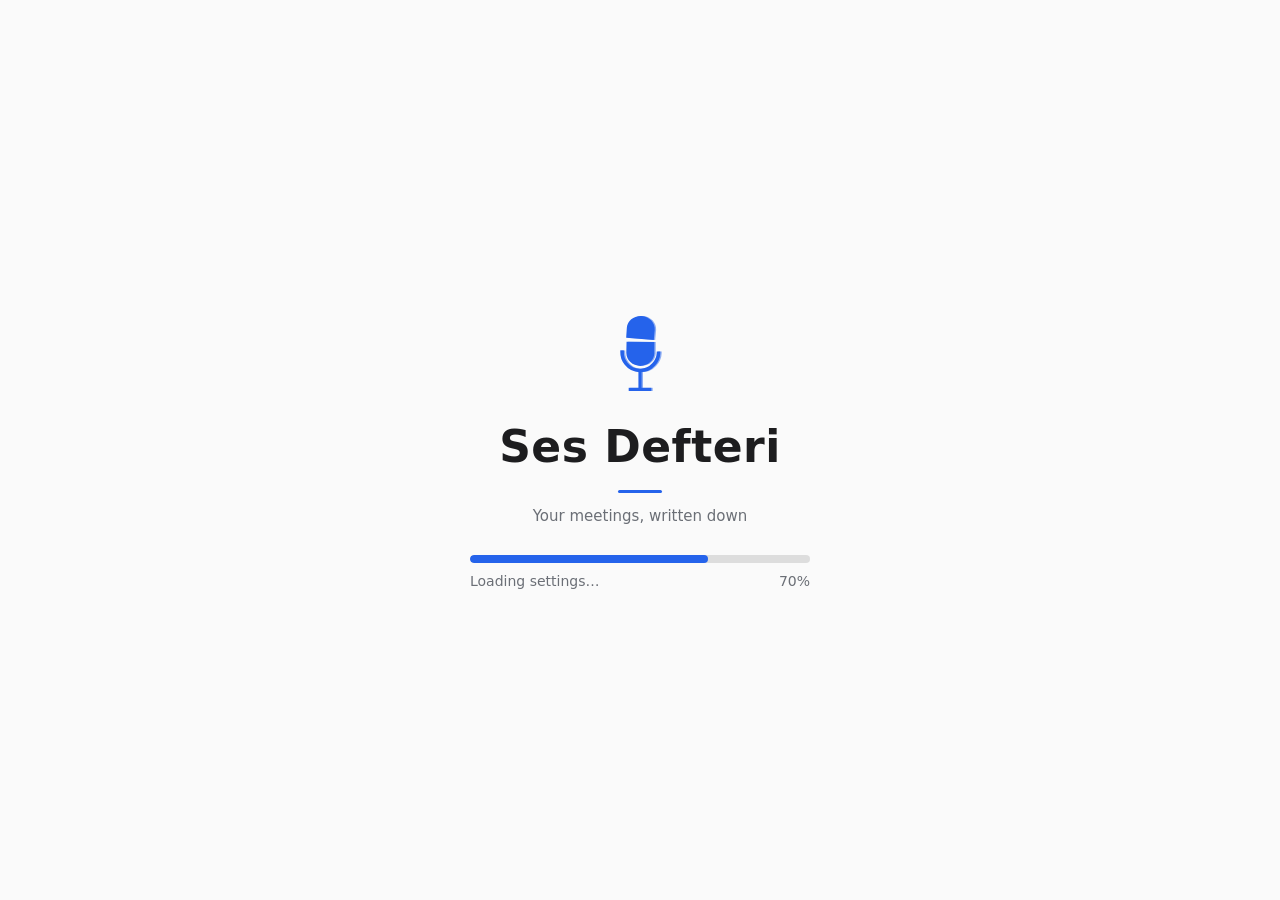
==== frontend/index.html @ 0b84c277 "Fixed settings tabs, System tabs, empty states, skeletons, wider speaker select, People dialogs Co-A" ====
<!doctype html>
<html lang="tr">
<head>
<meta charset="utf-8">
<meta name="viewport" content="width=device-width, initial-scale=1">
<title>Ses Defteri</title>
<link rel="icon" href="logo.svg" type="image/svg+xml">
<link rel="stylesheet" href="style.css">
</head>
<body>
<div id="splash" role="status" aria-live="polite">
  <div class="sbox">
    <img class="sicon" src="loading.svg" alt="" width="150" height="150">
    <div class="slogo">Ses Defteri</div>
    <div class="stag"></div>
    <div class="sbar"><div class="sfill"></div></div>
    <div class="srow"><span class="smsg"></span><span class="spct">0%</span></div>
  </div>
</div>
<script src="splash.js"></script>
<script src="icons.js"></script>
<script src="skeleton.js"></script>
<aside id="sidenav" aria-label="Menü">
  <div class="navtop">
    <button id="navToggle" type="button" class="navham" data-icon="menu" data-i18n-title="menu"></button>
    <img class="hlogo" src="logo.svg" alt="" width="28" height="28"><h1 data-i18n="app">Ses Defteri</h1>
  </div>
  <nav class="navitems">
    <button id="homeBtn" class="navitem" data-icon="folder" data-i18n="all_recordings"></button>
    <button id="assistantBtn" class="navitem" data-icon="message-circle" data-i18n="assistant"></button>
    <button id="peopleBtn" class="navitem" data-icon="users" data-i18n="people"></button>
    <button id="settingsBtn" class="navitem" data-icon="sliders" data-i18n="settings"></button>
    <button id="sysBtn" class="navitem" data-icon="cpu" data-i18n="system">Sistem</button>
  </nav>
  <div class="navbottom">
    <span class="langwrap"><span class="langic" data-icon="globe" aria-hidden="true"></span><select id="langSel" data-i18n-title="language"><option value="tr">TR</option><option value="en">EN</option></select></span>
    <button id="aboutBtn" class="navitem" data-icon="info" data-i18n="about" data-i18n-title="about_title"></button>
  </div>
</aside>
<div id="updBar" class="updbar" role="status" aria-live="polite" hidden></div>
<div id="recBar" class="recbar" role="region" aria-live="polite" hidden></div>

<main id="home">
  <div id="drop" tabindex="0">
    <p class="big" data-i18n="drop"></p>
    <p><span data-i18n="or"></span> <a href="#" id="browseBtn" class="link" data-i18n="browse"></a></p>
    <p class="recrow"><button id="recBtn" type="button" class="primary" data-icon="mic" data-i18n="rec_start" data-i18n-title="rec_start_title"></button></p>
    <details id="optsBox" class="opts">
      <summary><span data-icon="settings" data-i18n="options"></span><span id="optsSum" class="hint"></span></summary>
      <div class="optsbody" role="dialog" aria-modal="true">
        <div class="optshead"><strong data-i18n="options"></strong>
          <button id="optsClose" type="button" class="small" data-icon="x" data-i18n="close"></button></div>
    <label class="toggle meetmode"><input type="checkbox" id="meetingMode"><span class="knob"></span><span data-i18n="meeting_mode"></span></label>
    <p class="hint meetmodehint" data-i18n="meeting_mode_hint"></p>
    <label class="toggle meetmode"><input type="checkbox" id="learnPeople"><span class="knob"></span><span data-i18n="learn_people"></span></label>
    <p class="hint meetmodehint" data-i18n="learn_people_hint"></p>
    <div id="watchBox">
      <label class="toggle meetmode"><input type="checkbox" id="watchOn"><span class="knob"></span><span data-i18n="watch_on"></span></label>
      <p class="hint meetmodehint" data-i18n="watch_hint"></p>
      <div class="watchrow"><button id="watchPick" type="button" class="small" data-icon="folder" data-i18n="watch_choose"></button>
        <span id="watchDir" class="hint"></span></div>
    </div>
    <label class="langmode"><span data-i18n="denoise_label"></span>
      <select id="denoiseMode"><option value="auto" data-i18n="dn_auto"></option><option value="off" data-i18n="dn_off"></option>
        <option value="always" data-i18n="dn_always"></option></select></label>
    <p class="hint meetmodehint" data-i18n="denoise_hint"></p>
    <label class="toggle meetmode"><input type="checkbox" id="denoiseAsk"><span class="knob"></span><span data-i18n="dn_ask"></span></label>
    <div class="watchrow"><span id="dnThr" class="hint"></span>
      <button id="dnReset" type="button" class="small" data-icon="refresh" data-i18n="dn_reset"></button></div>
    <label class="langmode"><span data-i18n="rec_language"></span>
      <select id="langMode"><option value="auto" data-i18n="rl_auto"></option><option value="mixed" data-i18n="rl_mixed"></option>
        <option value="tr" data-i18n="rl_tr"></option><option value="en" data-i18n="rl_en"></option></select></label>
      </div>
    </details>
  </div>
  <div id="watchInd" class="watchind" hidden><span data-icon="eye"></span><span id="watchIndText"></span></div>
  <div id="pnote" role="alert" hidden></div>
  <section id="progress" hidden>
    <div class="phead"><img class="pani" src="loading.svg" alt="" width="56" height="56"><div id="pname"></div></div>
    <div class="bar"><div id="pfill"></div></div>
    <div id="pstage"></div>
    <div id="pbtns">
      <button id="pPause" class="small" data-icon="pause" data-i18n="pause"></button>
      <button id="pResume" class="small primary" data-icon="play" data-i18n="resume" hidden></button>
      <button id="pCancel" class="small" data-icon="x" data-i18n="cancel_job"></button>
    </div>
    <div id="pqueue" hidden></div>
  </section>
  <div class="listhead">
    <h2><span data-i18n="prev_recordings"></span> <span id="jobCount"></span></h2>
    <div id="jobFilters">
      <input id="jq" type="search" data-i18n-ph="jq_ph">
      <button id="jSem" class="small" data-icon="sparkles" data-i18n="sem_toggle" data-i18n-title="sem_toggle_tip" aria-pressed="false"></button>
      <select id="jStatus">
        <option value="" data-i18n="all_statuses"></option><option value="done" data-i18n="st_done"></option>
        <option value="running" data-i18n="st_running"></option><option value="error" data-i18n="st_error"></option>
      </select>
      <select id="jLang"></select>
      <select id="jSort">
        <option value="new" data-i18n="sort_new"></option><option value="old" data-i18n="sort_old"></option>
        <option value="name" data-i18n="sort_name"></option><option value="long" data-i18n="sort_long"></option>
        <option value="short" data-i18n="sort_short"></option>
      </select>
    </div>
  </div>
  <div id="semBox" hidden></div>
  <ul id="jobs"></ul>
  <div id="jobsEmpty" hidden></div>
  <p class="credits" id="creditsLine"></p>
</main>

<main id="system" hidden></main>
<main id="people" hidden></main>
<main id="settings" hidden></main>
<main id="assistant" hidden></main>

<main id="view" hidden>
  <div class="toolbar">
    <h2 id="title"></h2>
    <span class="spacer"></span>
    <button id="undoBtn" class="icon" disabled data-icon="undo" data-i18n-title="undo_title"></button>
    <button id="helpBtn" class="icon" data-icon="keyboard" data-i18n-title="shortcuts_title"></button>
    <button id="wordBtn" class="primary wordbtn" data-icon="file-text" data-i18n="save_word" data-i18n-title="save_word_title"></button>
    <button id="minutesBtn" class="wordbtn" data-icon="clipboard-list" data-i18n="minutes_btn" data-i18n-title="minutes_btn_title"></button>
    <details class="menu" id="expMenu"><summary data-i18n="export"></summary>
      <div>
        <label><span data-i18n="version"></span>
          <select id="expVersion"><option value="edited" data-i18n="edited"></option><option value="original" data-i18n="original"></option><option value="both" data-i18n="both"></option><option value="analysis" data-i18n="export_analysis"></option></select></label>
        <label><span data-i18n="format"></span>
          <select id="expFmt"><option value="docx">Word (.docx)</option><option value="txt">TXT</option><option value="md">Markdown</option><option value="srt" data-i18n="srt"></option><option value="json">JSON</option></select></label>
        <div id="expWho"><div class="menulabel" data-i18n="only_who"></div><div id="expWhoList"></div>
          <div class="hint" data-i18n="only_who_hint"></div></div>
        <div id="expAnalysisHint" class="hint" data-i18n="export_analysis_hint" hidden></div>
        <button id="expGo" data-i18n="save_as"></button>
      </div>
    </details>
  </div>
  <div id="jobTabs" class="tabs">
    <button id="tabText" class="tab active" data-i18n="tab_text"></button>
    <button id="tabAnalysis" class="tab" data-i18n="tab_analysis"></button>
  </div>
  <div id="paneText">
  <details id="chapters" class="chapters" hidden><summary id="chaptersSum"></summary><div id="chaptersList"></div></details>
  <div id="speakers"></div>
  <div id="filters">
    <div class="searchbox">
      <input id="q" type="search" data-i18n-ph="q_ph">
      <span id="qCount"></span>
      <button id="qPrev" class="small icon" data-icon="chevron-up" data-i18n-title="prev_hit"></button>
      <button id="qNext" class="small icon" data-icon="chevron-down" data-i18n-title="next_hit"></button>
      <button id="repToggle" class="small icon" data-icon="replace" data-i18n-title="find_replace"></button>
    </div>
    <div class="searchbox" id="repBox" hidden>
      <input id="rep" data-i18n-ph="rep_ph">
      <button id="repAll" class="small" data-i18n="replace_all"></button>
    </div>
    <span class="spacer"></span>
    <select id="fSpk"></select>
    <details class="menu" id="fMenu"><summary id="fSum" data-i18n="filters"></summary>
      <div>
        <label class="chk"><input type="checkbox" id="fEdited"> <span data-i18n="edited_only"></span></label>
        <label class="chk"><input type="checkbox" id="fMatch"> <span data-i18n="matches_only"></span></label>
        <label class="chk"><input type="checkbox" id="follow" checked> <span data-i18n="follow"></span></label>
      </div>
    </details>
  </div>
  <div id="reviewBar" class="reviewbar" hidden>
    <span class="rvt" data-i18n="rv_title"></span>
    <span class="lcdot lc-mid-dot"></span><span data-i18n="rv_mid"></span>
    <span class="lcdot lc-low-dot"></span><span data-i18n="rv_low"></span>
    <button id="reviewOnly" class="small"></button>
    <span class="hint" data-i18n="rv_hint"></span>
  </div>
  <div id="segs"></div>
  <p id="empty" class="hint" hidden data-i18n="no_lines_filter"></p>
  </div>
  <div id="paneAnalysis" hidden></div>
</main>

<footer id="player" hidden>
  <audio id="audio" preload="auto"></audio>
  <button id="pp" class="icon" data-icon="play"></button>
  <button id="back">−5s</button><button id="fwd">+5s</button>
  <span id="clock">00:00:00</span>
  <select id="speed"><option value="0.75">0.75x</option><option value="1" selected>1x</option><option value="1.25">1.25x</option><option value="1.5">1.5x</option></select>
  <span id="saved"></span>
</footer>
<div id="selPop" hidden></div>
<div id="toast" hidden><span id="toastMsg"></span><button id="toastUndo" class="small" hidden></button></div>

<dialog id="help">
  <h3 data-i18n="shortcuts_title"></h3>
  <table>
    <tr><td><kbd>Ctrl</kbd>+<kbd>Space</kbd></td><td data-i18n="k_play"></td></tr>
    <tr><td><kbd>Ctrl</kbd>+<kbd>Enter</kbd></td><td data-i18n="k_line"></td></tr>
    <tr><td><kbd>Ctrl</kbd>+<kbd>F</kbd></td><td data-i18n="k_search"></td></tr>
    <tr><td><kbd>Enter</kbd> / <kbd>Shift</kbd>+<kbd>Enter</kbd></td><td data-i18n="k_next"></td></tr>
    <tr><td><kbd>Ctrl</kbd>+<kbd>Z</kbd></td><td data-i18n="k_undo"></td></tr>
    <tr><td><kbd>Alt</kbd>+<kbd data-icon="arrow-left"></kbd> / <kbd data-icon="arrow-right"></kbd></td><td data-i18n="k_seek"></td></tr>
    <tr><td><kbd>Esc</kbd></td><td data-i18n="k_esc"></td></tr>
  </table>
  <p class="hint helptip" data-i18n="tip"></p>
  <form method="dialog"><button data-i18n="close"></button></form>
</dialog>

<dialog id="abDlg">
  <h3 data-i18n="ab_title"></h3>
  <p class="hint" id="abDesc"></p>
  <div class="abrow">
    <button id="abPlayO" type="button" class="abplay" data-icon="play" data-i18n="ab_orig"></button>
    <button id="abPlayC" type="button" class="abplay" data-icon="play" data-i18n="ab_clean"></button>
  </div>
  <p class="hint" id="abInfo"></p>
  <label class="abdont"><input type="checkbox" id="abDont"> <span data-i18n="ab_dont"></span></label>
  <p class="hint" id="abTimer"></p>
  <div class="abchoose">
    <button id="abUseC" type="button" class="primary" data-icon="check" data-i18n="ab_use_clean"></button>
    <button id="abUseO" type="button" data-icon="check" data-i18n="ab_use_orig"></button>
  </div>
  <audio id="abAudO" preload="auto"></audio><audio id="abAudC" preload="auto"></audio>
</dialog>

<dialog id="aboutDlg">
  <h3 class="abouthead"><img src="logo.svg" alt="" width="40" height="40"><span data-i18n="app"></span></h3>
  <p class="hint" data-i18n="about_desc"></p>
  <p class="hint" id="aboutVer"></p>
  <table class="creditTable">
    <tr><td data-i18n="idea"></td><td>Umut Akbaş</td></tr>
    <tr><td data-i18n="developer"></td><td><a href="https://selimoguz.com.tr" class="ext">Selim Oğuz</a> <span data-i18n="and"></span> Claude</td></tr>
  </table>
  <p><button id="tourRestart" type="button" data-icon="refresh" data-i18n="tour_restart"></button></p>
  <form method="dialog"><button data-i18n="close"></button></form>
</dialog>
<dialog id="glossDlg" class="glossdlg">
  <div id="glossBody"></div>
  <form method="dialog"><button data-i18n="close"></button></form>
</dialog>
<dialog id="personDlg" class="glossdlg">
  <div id="personBody"></div>
</dialog>
<script src="i18n.js"></script>
<script src="app.js"></script>
<script src="nav.js"></script>
<script src="search.js"></script>
<script src="system.js"></script>
<script src="people.js"></script>
<script src="analysis.js"></script>
<script src="tour.js"></script>
<script src="updater.js"></script>
<script src="settings.js"></script>
<script src="recorder.js"></script>
<script src="chat.js"></script>
</body>
</html>
---- frontend/style.css ----
:root { --bg:#fafafa; --fg:#1d1d1f; --muted:#6b6f76; --card:#fff; --line:#ddd; --accent:#2563eb; --hit:#fde68a; --hitcur:#f59e0b;
  --s0:#dbeafe; --s1:#dcfce7; --s2:#fef3c7; --s3:#fce7f3; --s4:#ede9fe; --s5:#e0f2fe; --added:#16a34a; }
@media (prefers-color-scheme: dark) { :root { --bg:#16181d; --fg:#e8e8ea; --muted:#9aa0aa; --card:#1f2229; --line:#363a44; --accent:#6ea0ff; --hit:#6b5512; --hitcur:#b7791f;
  --s0:#1e3a5f; --s1:#1d4a2e; --s2:#4d3d12; --s3:#5a1f3d; --s4:#3b2a63; --s5:#123f55; --added:#4ade80; } }
* { box-sizing: border-box; }
[hidden] { display: none !important; }
body { margin:0; background:var(--bg); color:var(--fg); font:15px/1.5 system-ui, "Segoe UI", sans-serif; padding-bottom:90px; }
header { display:flex; align-items:center; gap:16px; padding:12px 24px; border-bottom:1px solid var(--line); }
h1 { font-size:18px; margin:0; } h2 { font-size:16px; margin:16px 0 8px; }
main { max-width:1040px; margin:0 auto; padding:16px 24px; }
button, select, input, textarea { font:inherit; color:inherit; background:var(--card); border:1px solid var(--line); border-radius:6px; padding:5px 10px; }
button { cursor:pointer; } button:hover:not(:disabled) { border-color:var(--accent); } button:disabled { opacity:.45; cursor:default; }
/* "small" buttons are the same size as the others: one button size in the whole app */
button.small { padding:5px 10px; }
button.small.icon { padding:5px 8px; }
#drop { border:2px dashed var(--line); border-radius:12px; padding:48px; text-align:center; transition:.15s; }
#drop.over { border-color:var(--accent); background:var(--card); }
#drop .big { font-size:18px; margin:0 0 8px; } .link { color:var(--accent); cursor:pointer; text-decoration:underline; }
#pbtns { display:flex; gap:6px; margin-top:6px; }
#progress { margin:16px 0; } .bar { height:10px; background:var(--line); border-radius:5px; overflow:hidden; margin:6px 0; }
#pqueue { margin-top:10px; font-size:14px; color:var(--muted); line-height:2; }
#pqueue .qitem { white-space:nowrap; color:var(--fg); }
#pqueue .qcancel { margin-left:2px; }
#pqueue .qcancel:hover:not(:disabled) { border-color:#c0392b; color:#c0392b; }
#pnote { white-space:pre-line; margin:16px 0 0; padding:10px 16px; border-radius:8px; border:1px solid var(--hitcur); background:var(--s2); color:var(--fg); font-size:14px; }
#pfill { height:100%; width:0; background:var(--accent); transition:width .4s; }
#pfill.indeterminate { width:30% !important; animation:slide 1.2s infinite ease-in-out; }
@keyframes slide { 0%{margin-left:-30%} 100%{margin-left:100%} }
.listhead { display:flex; flex-wrap:wrap; gap:8px 16px; align-items:center; justify-content:space-between; margin-top:20px; }
.listhead h2 { margin:0; } #jobCount { color:var(--muted); font-weight:normal; }
#jobFilters { display:flex; flex-wrap:wrap; gap:8px; } #jq { width:280px; }
#jobs { list-style:none; padding:0; margin:12px 0; }
#jobs li { padding:10px 4px; border-bottom:1px solid var(--line); display:flex; gap:12px; align-items:center; }
.jinfo { flex:1; min-width:0; } .jbtns { display:flex; gap:6px; }
.jtitle { color:var(--accent); font-weight:600; }
.jmeta { font-size:14px; color:var(--muted); }
.jsnip { display:block; font-size:14px; margin-top:4px; color:var(--fg); background:var(--card); border-left:3px solid var(--hitcur); padding:3px 8px; text-decoration:none; overflow:hidden; text-overflow:ellipsis; white-space:nowrap; border-radius:0 6px 6px 0; }
.jsnip:hover { border-color:var(--accent); background:var(--bg); outline:1px solid var(--line); }
.jtime { font-family:ui-monospace, Consolas, monospace; color:var(--accent); }
#jSem.on { border-color:var(--accent); color:var(--accent); background:var(--s0); } #jSem .ic { vertical-align:-3px; }
#semBox { margin:12px 0; } #semBox .semnote { font-size:14px; color:var(--muted); margin:0 0 8px; }
#semBox ul { list-style:none; padding:0; margin:0; }
#semBox li { border-bottom:1px solid var(--line); }
.semres { display:block; padding:10px 4px; color:var(--fg); text-decoration:none; cursor:pointer; }
.semres:hover, .semres:focus-visible { background:var(--card); outline:none; }
.semhead { display:flex; flex-wrap:wrap; gap:4px 10px; align-items:baseline; font-size:14px; color:var(--muted); }
.semres .jtitle { font-size:15px; } .sempass { margin-top:3px; border-left:3px solid var(--hitcur); padding:2px 10px; }
.semexact { font-size:11px; padding:0 7px; border-radius:10px; border:1px solid var(--line); }
.semprep { background:var(--card); border:1px solid var(--line); border-radius:10px; padding:12px 16px; display:flex; flex-direction:column; gap:8px; align-items:flex-start; }
.semprep .bar { width:100%; max-width:420px; }
.jwhere { font-size:14px; color:var(--muted); margin-top:4px; }
mark { background:var(--hit); color:inherit; border-radius:2px; padding:0 1px; }
.seg.flash { animation:flash 1.6s ease-out; }
@keyframes flash { 0%,40% { background:var(--hit); } 100% { background:transparent; } }
.credits { margin-top:32px; text-align:center; font-size:14px; color:var(--muted); }
.credits a, .creditTable a { color:var(--accent); }
.creditTable td { padding:4px 16px 4px 0; } .creditTable td:first-child { color:var(--muted); }
#langSel { padding:4px 4px; font-size:14px; }
.helptip { margin-top:12px; max-width:440px; }
header { padding:8px 24px; gap:10px; }
.badge { font-size:11px; padding:1px 7px; border-radius:10px; background:var(--line); vertical-align:middle; }
.badge.done { background:var(--s1); } .badge.error { background:var(--s3); } .badge.running, .badge.queued, .badge.interrupted, .badge.paused { background:var(--s2); }
button.primary { background:var(--accent); color:#fff; border-color:var(--accent); }

/* GPU switch */
.toggle { display:inline-flex; align-items:center; gap:8px; cursor:pointer; user-select:none; font-size:14px; }
.toggle input { display:none; }
.toggle .knob { width:36px; height:20px; border-radius:10px; background:var(--line); position:relative; transition:.2s; }
.toggle .knob::after { content:""; position:absolute; top:2px; left:2px; width:16px; height:16px; border-radius:50%; background:#fff; transition:.2s; }
.toggle input:checked + .knob { background:var(--accent); }
.toggle input:checked + .knob::after { left:18px; }
.toggle input:disabled + .knob { opacity:.4; } .toggle:has(input:disabled) { cursor:not-allowed; opacity:.7; }

.toolbar { display:flex; align-items:center; gap:10px; } .spacer { flex:1; }
.menu { position:relative; } .menu summary { cursor:pointer; padding:5px 12px; border:1px solid var(--line); border-radius:6px; list-style:none; background:var(--card); }
.menu > div { position:absolute; right:0; top:36px; background:var(--card); border:1px solid var(--line); border-radius:8px; padding:12px; display:flex; flex-direction:column; gap:8px; z-index:5; min-width:240px; box-shadow:0 6px 20px rgba(0,0,0,.12); }
.menu label { display:flex; flex-direction:column; gap:2px; font-size:14px; }

/* speakers: compact colored chips with a ⋯ menu */
#speakers { margin:6px 0 10px; display:flex; gap:8px; align-items:center; flex-wrap:wrap; font-size:14px; color:var(--muted); }
.spkcard { display:flex; flex-direction:column; border-radius:8px; padding:4px 6px 3px 10px; border:1px solid transparent; }
.spkcard.unused { opacity:.6; }
.spkline { display:flex; align-items:center; gap:2px; }
.spkcard input { width:120px; background:transparent; border:1px solid transparent; padding:1px 4px; font-weight:600; color:var(--fg); }
.spkcard input:hover, .spkcard input:focus { border-color:var(--line); background:var(--card); }
.spkmore summary { border:none; background:transparent; padding:0 6px; font-weight:bold; color:var(--fg); }
.spkmore > .popmenu { left:0; right:auto; top:30px; min-width:200px; }
.menulabel { font-size:14px; color:var(--muted); }
.popmenu button { text-align:left; }
.stats { font-size:11px; color:var(--muted); padding-left:4px; }
.spkbtns { display:flex; gap:6px; }
button.icon { min-width:34px; padding:5px 8px; text-align:center; }
.spk.s0 { background:var(--s0); } .spk.s1 { background:var(--s1); } .spk.s2 { background:var(--s2); }
.spk.s3 { background:var(--s3); } .spk.s4 { background:var(--s4); } .spk.s5 { background:var(--s5); }

/* search & filters */
#filters { display:flex; flex-wrap:wrap; gap:6px 10px; align-items:center; padding:6px 8px; background:var(--card); border:1px solid var(--line); border-radius:10px; margin-bottom:8px; position:sticky; top:0; z-index:4; }
.searchbox { display:flex; gap:4px; align-items:center; }
#q { width:230px; } #rep { width:160px; }
#filters button.small.icon { min-width:26px; padding:2px 6px; }
#fMenu > div { min-width:230px; } #fSum.active { border-color:var(--accent); color:var(--accent); }
#fSpk { max-width:170px; }
#qCount { font-size:14px; color:var(--muted); min-width:40px; text-align:center; }
.chk { font-size:14px; display:inline-flex; gap:4px; align-items:center; cursor:pointer; }
::highlight(search) { background-color:var(--hit); }
::highlight(lc-mid) { background-color:rgba(245,158,11,.38); }
::highlight(lc-low) { background-color:rgba(220,38,38,.34); }
::highlight(search-cur) { background-color:var(--hitcur); color:#000; }

/* lines */
.seg { display:grid; grid-template-columns:172px auto minmax(0, 1fr) auto; gap:10px; align-items:start; padding:8px; border-radius:8px; border:1px solid transparent; }
.seg > select { width:auto; min-width:13ch; max-width:22ch; overflow:hidden; text-overflow:ellipsis; white-space:nowrap; padding:5px 8px; }
.seg:hover { border-color:var(--line); } .seg.playing { background:var(--card); border-color:var(--accent); }
.seg.edited .txt { border-left:3px solid var(--accent); padding-left:8px; }
.seg.added .txt { border-left:3px dashed var(--added); padding-left:8px; }
.chip { font-family:ui-monospace, Consolas, monospace; font-size:14px; }
.txt { outline:none; padding:2px 0; white-space:pre-wrap; min-height:1.5em; } .txt:focus { background:var(--card); }
.txt:empty::before { content:attr(data-placeholder); color:var(--muted); font-style:italic; }
.actions { display:flex; gap:4px; opacity:0; transition:opacity .15s; }
.seg:hover .actions, .seg:focus-within .actions { opacity:1; }
.icon { min-width:28px; }
.hint { font-size:14px; color:var(--muted); margin:0 0 10px; }

/* popups */
#selPop { position:fixed; z-index:20; background:var(--card); border:1px solid var(--line); border-radius:10px; padding:8px; display:flex; gap:6px; align-items:center; flex-wrap:wrap; max-width:520px; box-shadow:0 6px 20px rgba(0,0,0,.18); font-size:14px; }
#selPop button { padding:3px 10px; }
#toast { position:fixed; left:50%; bottom:80px; transform:translateX(-50%); background:var(--fg); color:var(--bg); padding:8px 16px; border-radius:8px; z-index:30; font-size:14px; display:flex; gap:12px; align-items:center; max-width:90vw; }
#toast button { background:transparent; color:inherit; border-color:currentColor; }
dialog { border:1px solid var(--line); border-radius:12px; background:var(--card); color:var(--fg); padding:20px 24px; }
.abrow { display:flex; gap:10px; margin:6px 0 10px; } .abplay { flex:1; padding:10px 12px; }
.abplay.on { border-color:var(--accent); color:var(--accent); }
.abplay .ic, .abchoose .ic { width:16px; height:16px; vertical-align:-3px; }
.abdont { display:block; margin:6px 0; font-size:14px; }
#abDlg { max-width:460px; } .abchoose { display:flex; gap:10px; justify-content:flex-end; margin-top:12px; flex-wrap:wrap; }
dialog::backdrop { background:rgba(0,0,0,.35); }
dialog h3 { margin:0 0 12px; } dialog td { padding:4px 14px 4px 0; } dialog form { margin-top:14px; text-align:right; }
kbd { font:12px ui-monospace, Consolas, monospace; border:1px solid var(--line); border-bottom-width:2px; border-radius:4px; padding:1px 5px; background:var(--bg); }

footer { position:fixed; bottom:0; left:0; right:0; background:var(--card); border-top:1px solid var(--line); padding:12px 24px; display:flex; gap:10px; align-items:center; }
#clock { font-family:ui-monospace, Consolas, monospace; } #saved { margin-left:auto; opacity:.7; }
.spkbtns { flex-direction:row; align-self:flex-start; }
/* ---- people ---- */
#people .toolbar { display:flex; align-items:center; gap:10px; flex-wrap:wrap; } #people .toolbar h2 { margin:0; }
.pcard { background:var(--card); border:1px solid var(--line); border-radius:10px; padding:10px 14px; margin:10px 0; display:flex; flex-direction:column; gap:6px; }
.prow { display:flex; align-items:center; gap:8px; flex-wrap:wrap; } .pbtns .spacer { flex:1; }
.pname { font-weight:600; min-width:160px; } .pmeta { font-size:14px; color:var(--muted); }
.ptag { font-size:14px; padding:1px 8px; border-radius:10px; border:1px solid var(--line); }
.ptag.warn { color:#b45309; border-color:#f59e0b; } .ptag.ok { color:var(--added); border-color:var(--added); }
.paddbox { display:flex; gap:8px; flex-wrap:wrap; align-items:center; }
.perr { color:#dc2626; background:var(--card); border-left:3px solid #dc2626; padding:6px 10px; border-radius:0 6px 6px 0; }
.rtext { font-size:18px; line-height:1.7; background:var(--card); border:1px solid var(--line); border-radius:10px; padding:14px 18px; margin:12px 0; }
.rmeter, .rbar { height:10px; background:var(--line); border-radius:5px; overflow:hidden; margin:6px 0; }
.rfill { height:100%; width:0; background:#16a34a; transition:width .1s; } .rbarfill { height:100%; width:0; background:var(--accent); transition:width .3s; }
.rlabel { font-weight:600; margin:4px 0; }
.vbadge { margin-left:6px; font-size:11px; font-weight:600; color:var(--added); border:1px solid var(--added); border-radius:8px; padding:0 5px; }
.vsuggest { margin-top:3px; align-self:flex-start; border-color:#f59e0b; }
.spkmore > .popmenu .prow input { width:110px; }
@media (max-width:640px) { .seg { grid-template-columns:1fr; } .actions { opacity:1; } #q { width:150px; } main { padding:12px 16px; } }

/* ===== SYSTEM PAGE (system.js) ===== */
#system { max-width:860px; margin:0 auto; padding:16px 24px; display:flex; flex-direction:column; gap:14px; }
#system h2 { margin:0; }
.scard { border:1px solid var(--line); border-radius:10px; background:var(--card); padding:12px 14px; display:flex; flex-direction:column; gap:6px; }
.scard h3 { margin:0 0 4px; font-size:13px; text-transform:uppercase; letter-spacing:.04em; opacity:.7; }
.sgrid { display:grid; grid-template-columns:repeat(auto-fit,minmax(190px,1fr)); gap:12px; }
.sline.dim { opacity:.7; font-size:14px; } .sline.strong { font-weight:600; } .sline.warn { color:#b45309; }
.verdict { padding:12px 16px; border-radius:10px; font-size:16px; font-weight:600; }
.verdict.ok { background:var(--s1); } .verdict.warn, .verdict.cpu { background:var(--s2); }
.mrow { display:flex; align-items:center; gap:12px; flex-wrap:wrap; padding:8px 0; border-top:1px solid var(--line); }
.mrow:first-of-type { border-top:0; } .mrow .minfo { flex:1; min-width:200px; } .mrow.cur { font-weight:500; }
#system .bar { height:8px; width:100%; } #system .bar > div { height:100%; background:var(--accent); border-radius:4px; transition:width .3s; }
.mrow .bar.full { flex-basis:100%; }
.wiz { border:2px solid var(--accent); border-radius:10px; padding:14px 16px; display:flex; flex-direction:column; gap:8px; }
.wiz h3 { margin:0; } .wiz ol { margin:0; padding-left:0; list-style:none; } .wiz li.ok { opacity:.7; }
.tech pre { max-height:260px; overflow:auto; font-size:13px; background:var(--card); padding:8px; border-radius:6px; }
.scard > button { align-self:flex-start; }
.llmchoose { display:flex; align-items:center; gap:6px; flex-wrap:wrap; }
.llmchoose select { max-width:240px; }

/* ===== meeting mode toggle (home) ===== */
#drop .meetmode { margin-top:18px; font-size:14px; }
#drop .meetmodehint { margin:4px 0 0; }
.watchrow { display:flex; align-items:center; justify-content:center; gap:8px; margin-top:6px; flex-wrap:wrap; } .watchrow .hint { margin:0; }
.watchind { margin:12px 0 0; padding:6px 12px; border:1px solid var(--line); border-radius:8px; background:var(--card); font-size:14px; color:var(--muted); display:flex; align-items:center; gap:8px; }
.watchind.warn { border-color:var(--hitcur); color:var(--fg); }
.wordbtn { font-size:15px; font-weight:600; padding:8px 18px; display:inline-flex; align-items:center; gap:8px; }
#expWho { display:flex; flex-direction:column; gap:4px; } #expWhoList { display:flex; flex-direction:column; gap:2px; max-height:160px; overflow:auto; }
#expWhoList label.chk { flex-direction:row; align-items:center; gap:6px; }

/* ===== tabs in the transcript view ===== */
#jobTabs { display:flex; gap:2px; border-bottom:1px solid var(--line); margin:10px 0 8px; }
.tab { border:1px solid var(--line); border-bottom:none; background:transparent; border-radius:8px 8px 0 0;
  padding:5px 16px; color:var(--muted); border-color:transparent; }
.tab:hover:not(.active) { color:var(--fg); border-color:var(--line); }
.tab.active { background:var(--card); color:var(--fg); font-weight:600; border-color:var(--line); }

/* ===== analysis pane (analysis.js) ===== */
#paneAnalysis { display:flex; flex-direction:column; gap:12px; padding-bottom:20px; }
.acard { background:var(--card); border:1px solid var(--line); border-radius:10px; padding:12px 14px; display:flex; flex-direction:column; gap:6px; }
.acard h3 { margin:0 0 4px; font-size:13px; text-transform:uppercase; letter-spacing:.04em; opacity:.7; }
.acard p { margin:4px 0; }
.ahead { display:flex; flex-wrap:wrap; gap:4px 16px; font-size:14px; }
.ameta { font-size:14px; color:var(--muted); }
.ameta.note { font-style:italic; }
.alabel { font-size:11px; color:var(--muted); text-transform:uppercase; letter-spacing:.03em; }
.anotice { font-size:14px; padding:8px 12px; border-radius:8px; background:var(--s2); }
.anotice.warn { color:#b45309; background:var(--card); border-left:3px solid #b45309; border-radius:0 6px 6px 0; }
.anrow { display:flex; align-items:baseline; gap:10px; }
.abanner { display:flex; align-items:center; gap:12px; flex-wrap:wrap; background:var(--s2);
  border:1px solid #f59e0b; border-radius:10px; padding:8px 12px; font-size:14px; }
.abanner button { margin-left:auto; }
.ascore { display:flex; gap:24px; align-items:center; flex-wrap:wrap; }
.ascore .big { font-size:44px; font-weight:700; line-height:1; }
.ascore .big small { font-size:14px; font-weight:400; color:var(--muted); }
.amini { flex:1; min-width:240px; display:flex; flex-direction:column; gap:5px; }
.amini .row { display:grid; grid-template-columns:100px 1fr 40px; gap:8px; align-items:center; font-size:14px; }
.amini .bar { margin:0; height:7px; }
.amini .bar > div { height:100%; background:var(--accent); border-radius:4px; }
.alist { margin:4px 0 0; padding-left:20px; font-size:14px; }
.atopic { display:grid; grid-template-columns:150px 1fr; gap:10px; align-items:start; padding:7px 0; border-top:1px solid var(--line); }
.atopic:first-of-type { border-top:0; }
.astrong { font-weight:600; }
.arow { display:flex; align-items:baseline; gap:10px; padding:5px 0; border-top:1px solid var(--line); }
.arow:first-of-type { border-top:0; }
.arow .who { font-weight:600; white-space:nowrap; }
.arow .atext { flex:1; }
.arow .ameta { white-space:nowrap; }
.chapters { margin:6px 0 10px; background:var(--card); border:1px solid var(--line); border-radius:10px; padding:6px 12px; }
.chapters > summary { cursor:pointer; font-weight:600; font-size:14px; padding:2px 0; }
.chapters[open] > summary { margin-bottom:4px; }
.chapter { display:grid; grid-template-columns:84px 1fr; gap:10px; align-items:start; width:100%; text-align:left; background:transparent;
  border:0; border-top:1px solid var(--line); border-radius:0; padding:7px 4px; color:inherit; font:inherit; cursor:pointer; }
.chapter:first-child { border-top:0; }
.chapter:hover { background:var(--bg); }
.chapter.current { background:var(--s0); box-shadow:inset 3px 0 0 var(--accent); }
.chapter .ctime { font-family:ui-monospace, Consolas, monospace; font-size:14px; color:var(--accent); }
.chapter .ctitle { font-weight:600; }
.chapter .csum { font-size:14px; color:var(--muted); margin-top:1px; }
.srcchip { font-family:ui-monospace, Consolas, monospace; font-size:11px; padding:0 8px; border-radius:10px; border:1px solid var(--line);
  background:var(--bg); color:var(--accent); cursor:pointer; white-space:nowrap; }
.srcchip:hover { border-color:var(--accent); }
.srcchip.missing { font-family:inherit; color:#b45309; border-color:#b45309; }
@media (prefers-color-scheme: dark) { .srcchip.missing { color:#fbbf24; border-color:#fbbf24; } }
.alinkchip { font-size:11px; padding:0 8px; border-radius:10px; border:1px solid var(--line); background:var(--bg);
  color:var(--accent); cursor:pointer; white-space:nowrap; font-family:inherit; }
.alinkchip:hover:not(:disabled) { border-color:var(--accent); }
.aperson { border:1px solid var(--line); border-radius:10px; padding:10px 12px; display:flex; flex-direction:column; gap:6px; }
.aperson + .aperson { margin-top:8px; }
.aperson .top { display:flex; align-items:center; gap:10px; flex-wrap:wrap; }
.aperson .name { font-weight:700; padding:1px 8px; border-radius:8px; }
.asharebar { height:8px; background:var(--line); border-radius:4px; overflow:hidden; }
.asharebar > div { height:100%; background:var(--accent); }
.aevidence { display:flex; flex-wrap:wrap; gap:5px; align-items:center; }
.asugchip { display:inline-flex; align-items:center; gap:6px; border:1px solid #f59e0b; border-radius:10px; padding:3px 8px; font-size:14px; }
.asugchip button { padding:0 6px; line-height:1.4; }

/* opening screen (splash.js) */
#splash { position:fixed; inset:0; z-index:9999; display:flex; align-items:center; justify-content:center; background:var(--bg); transition:opacity .4s ease; }
#splash.out { opacity:0; pointer-events:none; }
.sbox { width:min(340px, 80vw); text-align:center; animation:sin .7s ease both; }
.slogo { font-size:44px; font-weight:700; letter-spacing:.5px; color:var(--fg); }
.slogo::after { content:""; display:block; width:44px; height:3px; margin:10px auto 0; border-radius:2px; background:var(--accent); animation:spulse 1.6s ease-in-out infinite; }
.stag { margin:12px 0 28px; color:var(--muted); }
.sbar { position:relative; height:8px; border-radius:4px; background:var(--line); overflow:hidden; }
.sfill { position:relative; height:100%; width:0; border-radius:4px; background:var(--accent); overflow:hidden; }
.sfill::after { content:""; position:absolute; inset:0; background:linear-gradient(90deg, transparent, rgba(255,255,255,.55), transparent); transform:translateX(-100%); animation:sshine 1.2s linear infinite; }
.srow { display:flex; justify-content:space-between; margin-top:8px; font-size:14px; color:var(--muted); }
.spct { font-variant-numeric:tabular-nums; }
@keyframes sin { from { opacity:0; transform:translateY(8px) scale(.97); } to { opacity:1; transform:none; } }
@keyframes spulse { 0%,100% { width:28px; opacity:.6; } 50% { width:64px; opacity:1; } }
@keyframes sshine { to { transform:translateX(100%); } }
@media (prefers-reduced-motion: reduce) { .sbox, .slogo::after, .sfill::after { animation:none; } #splash { transition:none; } }
body:has(#splash) { overflow:hidden; }

/* vector icons (icons.js) */
.ic { width:1.15em; height:1.15em; flex:none; vertical-align:-.2em; fill:none; stroke:currentColor; stroke-width:2; stroke-linecap:round; stroke-linejoin:round; }
button.icon .ic { width:16px; height:16px; vertical-align:middle; }
button.small.icon .ic { width:14px; height:14px; }
kbd .ic { width:12px; height:12px; vertical-align:-.1em; }
.verdict .ic { width:1.1em; height:1.1em; vertical-align:-.15em; }

.langmode { display:block; margin-top:10px; font-size:14px; color:var(--muted); } .langmode select { margin-left:6px; }

/* lines to check */
.seg.rv-mid { box-shadow:inset 3px 0 0 #f59e0b; } .seg.rv-low { box-shadow:inset 3px 0 0 #dc2626; }
.reviewbar { display:flex; flex-wrap:wrap; align-items:center; gap:6px 10px; margin:0 0 8px; font-size:14px; color:var(--muted); }
.reviewbar .rvt { font-weight:600; color:var(--fg); } .reviewbar button.active { border-color:var(--accent); background:var(--card); }
.lcdot { display:inline-block; width:12px; height:12px; border-radius:3px; } .lc-mid-dot { background:rgba(245,158,11,.55); } .lc-low-dot { background:rgba(220,38,38,.5); }

.gtitle { margin:18px 0 6px; font-size:15px; }
h4.gtitle { font-size:13px; margin-top:14px; }
.gterms { width:100%; box-sizing:border-box; resize:vertical; margin-bottom:6px; line-height:1.5; }
.gfix { background:var(--card); border:1px solid var(--line); border-radius:8px; padding:4px 10px; margin:4px 0; }
.gfix .spacer { flex:1; } .gwrong { color:var(--muted); } .gright { font-weight:600; }
.gadd { margin-top:8px; } .gadd input { width:160px; }

/* ---- guided tour ---- */
#tour { position:fixed; inset:0; z-index:9000; }
#tour .tour-block { position:absolute; inset:0; }
#tour.dim .tour-block { background:rgba(0,0,0,.55); }
.tour-hole { position:fixed; border-radius:8px; border:2px solid var(--accent); box-shadow:0 0 0 9999px rgba(0,0,0,.55); pointer-events:none;
  transition:left .25s ease, top .25s ease, width .25s ease, height .25s ease; }
.tour-card { position:fixed; background:var(--card); color:var(--fg); border:1px solid var(--line); border-radius:12px; padding:16px 18px;
  box-shadow:0 10px 30px rgba(0,0,0,.35); transition:left .25s ease, top .25s ease; max-height:calc(100vh - 24px); overflow:auto; }
.tour-card h3 { margin:2px 0 6px; font-size:16px; } .tour-card p { margin:0 0 14px; }
.tour-count { font-size:14px; color:var(--muted); }
.tour-btns { display:flex; align-items:center; gap:8px; } .tour-btns .spacer { flex:1; }
.tour-skip { background:transparent; border-color:transparent; color:var(--muted); }
.tour-card button:focus-visible { outline:2px solid var(--accent); outline-offset:2px; }
@media (prefers-reduced-motion: reduce) { .tour-hole, .tour-card { transition:none; } }

/* options of the drop area, folded behind one button */
#drop .opts { margin:18px auto 0; max-width:560px; text-align:left; }
#drop .opts > summary { list-style:none; cursor:pointer; display:inline-flex; align-items:center; gap:8px; padding:7px 14px; border:1px solid var(--line); border-radius:8px; background:var(--card); font-size:14px; }
#drop .opts > summary::-webkit-details-marker { display:none; }
#drop .opts > summary:hover { border-color:var(--accent); }
#drop .opts > summary .hint { font-size:14px; }
#drop .opts:not([open]) { text-align:center; }
#drop .optsbody { margin-top:10px; padding:6px 18px 16px; border:1px solid var(--line); border-radius:10px; background:var(--card); }
#drop .opts > summary .hint { margin:0; }
#drop .optsbody .watchrow { justify-content:flex-start; text-align:left; }
#drop .opts[open]::before { content:""; position:fixed; inset:0; background:rgba(0,0,0,.45); z-index:60; }
#drop .opts[open] > .optsbody { position:fixed; top:50%; left:50%; transform:translate(-50%,-50%); z-index:61; width:min(640px, calc(100vw - 32px));
  max-height:85vh; overflow:auto; margin:0; padding:16px 22px 20px; box-shadow:0 12px 40px rgba(0,0,0,.3); text-align:left; }
#drop .optshead { display:flex; align-items:center; justify-content:space-between; margin-bottom:4px; font-size:16px; }

/* app icon: splash, header, about, empty list */
.sicon { display:block; margin:-30px auto -14px; width:150px; height:150px; }
.hlogo { width:28px; height:28px; flex:none; margin-right:-6px; }
.abouthead { display:flex; align-items:center; gap:12px; }
#jobsEmpty.norec { text-align:center; padding-top:8px; }
#jobsEmpty.norec::before { content:""; display:block; width:96px; height:96px; margin:8px auto 14px; background:url(logo.svg) center/contain no-repeat; opacity:.35; }

/* header: icons on the buttons, a globe inside the language picker */
header button .ic { width:16px; height:16px; vertical-align:-3px; }
.langwrap { position:relative; display:inline-flex; align-items:center; }
.langwrap .langic { position:absolute; left:8px; pointer-events:none; color:var(--muted, #6b7280); display:flex; }
.langwrap .langic .ic { width:15px; height:15px; }
.langwrap select { padding-left:28px; }
header .langwrap #langSel { padding-left:30px; }

/* loading placeholders (skeleton.js): grey boxes, a light band sweeps across, then the content fades in */
.skeleton { display:flex; flex-direction:column; gap:14px; padding:4px 0; }
.sk { position:relative; overflow:hidden; border-radius:8px; background:color-mix(in srgb, var(--fg) 8%, transparent); }
.sk::after { content:""; position:absolute; inset:0; transform:translateX(-100%);
  background:linear-gradient(90deg, transparent, color-mix(in srgb, var(--bg) 75%, transparent), transparent);
  animation:skshim 1.4s ease-in-out var(--d, 0s) infinite; }
@keyframes skshim { 0% { transform:translateX(-100%); } 60%, 100% { transform:translateX(100%); } }
.sk-h2 { width:180px; height:22px; }
.sk-banner { height:52px; border-radius:12px; }
.sk-grid { display:grid; grid-template-columns:repeat(auto-fit, minmax(200px, 1fr)); gap:14px; }
.sk-card { border:1px solid var(--line); border-radius:12px; padding:18px; display:flex; flex-direction:column; gap:10px; background:var(--card); }
.sk-l { height:12px; width:100%; } .sk-l.m { width:70%; } .sk-l.s { width:40%; height:10px; }
.sk-btn { width:120px; height:34px; }
.sk-row { flex-direction:row; align-items:center; gap:14px; }
.sk-av { width:42px; height:42px; border-radius:50%; flex:none; }
.sk-col { display:flex; flex-direction:column; gap:8px; flex:1; }
.sk-seg { display:flex; gap:14px; align-items:flex-start; padding:10px 0; border-bottom:1px solid var(--line); }
.sk-time { width:160px; height:30px; flex:none; } .sk-chip { width:130px; height:30px; flex:none; }
/* chat: left and right message bubbles */
.sk-chat { display:flex; flex-direction:column; gap:10px; padding:4px 0; }
.sk-bub { width:58%; height:52px; border-radius:12px; }
.sk-bub.sk-right { align-self:flex-end; }
.sk-bub.sk-m { width:42%; height:42px; }
.sk-bub.sk-s { width:28%; height:34px; }
/* settings / system: tab column next to cards */
.sk-slayout { display:grid; grid-template-columns:210px minmax(0, 1fr); gap:28px; align-items:start; }
.sk-stabs { display:flex; flex-direction:column; gap:6px; }
.sk-tab { height:38px; border-radius:10px; }
/* recordings list rows */
.sk-li { display:flex; align-items:center; gap:14px; padding:12px 0; border-bottom:1px solid var(--line); }
.sk-li .sk-col { gap:6px; }
.fadein > * { animation:fadeup .35s ease-out both; }
.fadein > *:nth-child(2) { animation-delay:.04s; } .fadein > *:nth-child(3) { animation-delay:.08s; }
.fadein > *:nth-child(4) { animation-delay:.12s; } .fadein > *:nth-child(n+5) { animation-delay:.16s; }
@keyframes fadeup { from { opacity:0; transform:translateY(8px); } to { opacity:1; transform:none; } }
@media (prefers-reduced-motion: reduce) { .sk::after, .fadein > * { animation:none; } }

/* centered empty state (skeleton.js emptyState) */
.empty { display:flex; flex-direction:column; align-items:center; justify-content:center; text-align:center; gap:10px;
  margin:auto; max-width:460px; padding:48px 16px; }
.empty > .ic { width:56px; height:56px; color:var(--muted); opacity:.6; }
.empty h3 { font-size:20px; margin:2px 0 0; }
.empty p { font-size:15px; line-height:1.55; color:var(--muted); margin:0; }
.empty > button { margin-top:8px; }
.empty .exchips { display:flex; flex-wrap:wrap; justify-content:center; gap:8px; margin-top:6px; }
.empty .exchips button { margin-top:0; }
dialog .empty { padding:18px 6px; }
#jobsEmpty .empty { padding:32px 16px; }

/* animated microphone (loading.svg) next to the file being processed */
.phead { display:flex; align-items:center; gap:4px; }
.pani { width:56px; height:56px; margin:-12px -6px -12px -14px; flex:none; }
#progress.paused .pani { visibility:hidden; }

/* update banner (updater.js) */
.updbar { display:flex; flex-wrap:wrap; align-items:center; gap:8px 12px; padding:8px 24px; background:var(--s0); border-bottom:1px solid var(--line); font-size:14px; }
.updbar .updic .ic { width:18px; height:18px; vertical-align:-4px; color:var(--accent); }
.updbar .updmsg { flex:1 1 280px; }
.updbar .updnotes summary { cursor:pointer; color:var(--accent); }
.updbar .updnotes div { white-space:pre-line; margin-top:4px; max-width:640px; }
.updbar .updbarfill { flex:0 0 200px; margin:0; }
.updbar .updfill { height:100%; background:var(--accent); transition:width .4s; }
.updbar .updnotes { order:5; flex-basis:100%; }

/* Settings page (settings.js) */
#settings { max-width:860px; margin:0 auto; padding:16px 24px; display:flex; flex-direction:column; gap:14px; }
#settings h2 { margin:0; }
#settings .frow { display:grid; grid-template-columns:150px 1fr; align-items:center; gap:12px; padding:4px 0; }
#settings .frow.check { display:flex; gap:8px; }
#settings .frow input:not([type]) { max-width:420px; }
#settings input[type=color] { width:56px; height:32px; padding:2px; }
#settings .btnrow { display:flex; flex-wrap:wrap; gap:8px; margin-top:4px; }
#settings .logobox { min-height:40px; display:flex; align-items:center; }
#settings .logobox img { max-height:64px; max-width:240px; border:1px solid var(--line); border-radius:6px; padding:4px; background:#fff; }
#settings .seclist { list-style:none; margin:0; padding:0; }
#settings .seclist li { display:flex; align-items:center; gap:6px; padding:5px 0; border-top:1px solid var(--line); }
#settings .seclist li:first-child { border-top:0; }
#settings .seclist li.off label { opacity:.6; }
#settings .seclist .spacer { flex:1; }
#settings .verdict { font-size:14px; font-weight:500; padding:10px 14px; }
#settings .verdict.plain { background:var(--bg); border:1px solid var(--line); }
@media (max-width:640px) { #settings .frow { grid-template-columns:1fr; gap:4px; } }

/* meeting recording (recorder.js) */
#drop .recrow { margin:14px 0 0; }
.recbar { padding:8px 24px; background:var(--s3); border-bottom:1px solid var(--line); font-size:14px; }
.recbar .rechead { display:flex; flex-wrap:wrap; align-items:center; gap:8px 14px; }
.recbar .spacer { flex:1; }
.recdot { width:12px; height:12px; border-radius:50%; background:#dc2626; animation:recblink 1.2s infinite; flex:none; }
.recdot.paused { background:var(--muted); animation:none; }
@keyframes recblink { 50% { opacity:.3; } }
.recmeter { display:inline-flex; align-items:center; gap:6px; color:var(--muted); font-size:14px; }
.recmeterbar { width:90px; height:8px; background:var(--line); border-radius:4px; overflow:hidden; display:inline-block; }
.recmeterbar > span { display:block; height:100%; background:#16a34a; transition:width .2s; }
.recswitch { display:inline-flex; align-items:center; gap:4px; cursor:pointer; }
.livebox { margin-top:8px; max-height:180px; overflow:auto; background:var(--card); border:1px solid var(--line); border-radius:8px; padding:6px 12px; }
.livebox p { margin:3px 0; }
.recbar .livenote { margin:4px 0 0; font-size:14px; }
@media (prefers-reduced-motion: reduce) { .recdot { animation:none; } }
.pcard .pinfo { gap:8px; flex-wrap:wrap; }
.pcard .pinfo .ptitle { flex:0 1 240px; } .pcard .pinfo .pnote { flex:1 1 300px; }

/* Assistant page (chat.js) */
#assistant { max-width:860px; margin:0 auto; padding:16px 24px; display:flex; flex-direction:column; gap:12px; }
#assistant .asthead { display:flex; align-items:center; gap:10px; } #assistant h2 { margin:0; } #assistant .spacer { flex:1; }
.astlog { display:flex; flex-direction:column; gap:10px; min-height:280px; max-height:calc(100vh - 330px); overflow:auto; padding:4px 2px; }
.astex { display:flex; flex-wrap:wrap; gap:8px; }
.astmsg { max-width:82%; padding:10px 14px; border-radius:12px; border:1px solid var(--line); background:var(--card); }
.astmsg p { margin:0; white-space:pre-line; } .astmsg p + p, .astmsg .srcs { margin-top:8px; }
.astmsg.user { align-self:flex-end; background:var(--s0); border-color:transparent; }
.astmsg.bot { align-self:flex-start; } .astmsg.err { border-color:var(--hitcur); background:var(--s2); }
.astmsg.thinking { color:var(--muted); display:flex; align-items:center; gap:6px; }
.astdots { width:10px; height:10px; border-radius:50%; background:var(--accent); animation:recblink 1s infinite; }
.srcs { display:flex; flex-wrap:wrap; gap:6px; align-items:center; }
.astmsg .srcchip { font:13px system-ui, "Segoe UI", sans-serif; padding:2px 10px; border-radius:999px; text-align:left; }
.astmsg .srcchip .srcn { display:inline-block; min-width:18px; height:18px; line-height:18px; text-align:center; border-radius:50%; background:var(--accent); color:#fff; font-size:11px; }
.astin { display:flex; gap:8px; align-items:flex-end; }
.astin textarea { flex:1; resize:vertical; min-height:44px; font:inherit; color:inherit; background:var(--card); border:1px solid var(--line); border-radius:8px; padding:8px 10px; }
#assistant .astnote { margin:0; font-size:14px; }
@media (max-width:640px) { .astmsg { max-width:100%; } }

/* glossary and person pop-ups (people.js) */
.glossdlg { width:min(680px, 92vw); max-height:86vh; overflow:auto; }
.glossdlg .gterms { width:100%; box-sizing:border-box; }
.glossdlg .gtitle:first-child { margin-top:0; }
.pdlghead { display:flex; align-items:center; gap:10px; margin-bottom:10px; }
.pdlghead h3 { margin:0; }
.pdlghead .spacer { flex:1; }
#personDlg .paddbox { margin-top:8px; }
#personDlg .paddbox .pname { flex:1 1 100%; min-width:0; }
#personDlg .rtext { max-height:180px; overflow:auto; }
textarea { padding:8px 10px; }
::placeholder { color:var(--muted, #888); opacity:1; }

/* Tabbed pages (Settings, System): the tab list on the left never moves, only the body scrolls */
#settings, #system { max-width:1000px; height:100vh; }
#settings > h2, #system > h2 { font-size:22px; margin:6px 0 4px; flex:none; }
.slayout { flex:1; min-height:0; display:grid; grid-template-columns:210px minmax(0, 1fr); gap:28px; align-items:stretch; }
.stabs { display:flex; flex-direction:column; gap:4px; overflow:hidden; }
.stab { display:flex; align-items:center; gap:10px; text-align:left; border:0; background:transparent; padding:10px 14px; border-radius:10px; color:var(--muted); font-weight:500; }
.stab:hover:not(.on) { background:color-mix(in srgb, var(--fg) 6%, transparent); color:var(--fg); }
.stab.on { background:color-mix(in srgb, var(--accent) 14%, transparent); color:var(--accent); }
.stab .ic { width:18px; height:18px; }
.sbody { display:flex; flex-direction:column; gap:16px; min-width:0; min-height:0; overflow:auto; padding-right:4px; }
/* no player on these pages: the page fills the window */
body:has(#settings:not([hidden])), body:has(#system:not([hidden])) { padding-bottom:0; }
#settings .scard { border-radius:14px; padding:20px 22px; gap:12px; box-shadow:0 1px 2px rgba(0,0,0,.04), 0 6px 20px -12px rgba(0,0,0,.18); }
#settings .scard h3 { font-size:16px; text-transform:none; letter-spacing:0; opacity:1; margin:0 0 2px; }
#settings .frow { grid-template-columns:170px minmax(0, 360px); }
#settings select, #settings .frow input:not([type]) { width:100%; max-width:360px; }
#settings .sline.dim { margin:0; }
/* checkboxes as switches */
#settings input[type=checkbox] { appearance:none; -webkit-appearance:none; flex:none; width:38px; height:22px; border-radius:11px; padding:0; margin:0;
  background:var(--line); border:0; position:relative; cursor:pointer; transition:background .15s; }
#settings input[type=checkbox]::after { content:""; position:absolute; top:3px; left:3px; width:16px; height:16px; border-radius:50%; background:#fff;
  box-shadow:0 1px 2px rgba(0,0,0,.3); transition:transform .15s; }
#settings input[type=checkbox]:checked { background:var(--accent); }
#settings input[type=checkbox]:checked::after { transform:translateX(16px); }
#settings input[type=checkbox]:focus-visible { outline:2px solid var(--accent); outline-offset:2px; }
#settings .frow.check { align-items:center; gap:12px; }
@media (max-width:760px) {
  #settings, #system { height:auto; min-height:100vh; }
  .slayout { display:flex; flex-direction:column; gap:14px; }
  .stabs { flex-direction:row; flex-wrap:wrap; overflow:visible; }
  .sbody { overflow:visible; }
  #settings .frow { grid-template-columns:1fr; }
}

/* left side menu (nav.js): full height panel, folds to icons with the hamburger button */
:root { --navw:232px; }
body.navfolded { --navw:68px; }
body { padding-left:var(--navw); transition:padding-left .18s ease; }
#sidenav { position:fixed; inset:0 auto 0 0; width:var(--navw); z-index:40; display:flex; flex-direction:column; gap:6px; padding:12px 10px;
  background:var(--card); border-right:1px solid var(--line); transition:width .18s ease; overflow:hidden; }
#sidenav .navtop { display:flex; align-items:center; gap:10px; padding:2px 2px 14px; white-space:nowrap; }
#sidenav .navtop h1 { font-size:17px; }
#sidenav .navham { border:0; background:transparent; padding:8px; border-radius:10px; display:grid; place-items:center; flex:none; }
#sidenav .navham:hover { background:color-mix(in srgb, var(--fg) 7%, transparent); }
#sidenav .navham .ic { width:20px; height:20px; }
#sidenav .navitems { display:flex; flex-direction:column; gap:4px; }
#sidenav .navbottom { margin-top:auto; display:flex; flex-direction:column; gap:6px; padding-top:10px; border-top:1px solid var(--line); }
#sidenav .navitem { display:flex; align-items:center; gap:12px; width:100%; text-align:left; border:0; background:transparent; padding:10px 12px;
  border-radius:10px; color:var(--muted); font-weight:500; white-space:nowrap; overflow:hidden; }
#sidenav .navitem:hover:not(.on) { background:color-mix(in srgb, var(--fg) 6%, transparent); color:var(--fg); }
#sidenav .navitem.on { background:color-mix(in srgb, var(--accent) 14%, transparent); color:var(--accent); }
#sidenav .navitem .ic { width:20px; height:20px; flex:none; vertical-align:0; }
#sidenav #homeBtn[hidden] { display:flex; }
#sidenav .langwrap { display:flex; padding:0 2px; }
#sidenav .langwrap select { width:100%; }
/* folded: icons only */
body.navfolded #sidenav .navtop h1, body.navfolded #sidenav .navtop .hlogo { display:none; }
body.navfolded #sidenav .navitem { justify-content:center; padding:10px 0; font-size:0; gap:0; }
body.navfolded #sidenav .langwrap select { padding-left:6px; padding-right:2px; font-size:12px; }
body.navfolded #sidenav .langwrap .langic { display:none; }
/* small window: folded rail, the hamburger opens the full menu over the page */
body.navpeek #sidenav { width:232px; box-shadow:8px 0 30px -10px rgba(0,0,0,.35); }
body.navpeek #sidenav .navtop h1, body.navpeek #sidenav .navtop .hlogo { display:block; }
body.navpeek #sidenav .navitem { justify-content:flex-start; padding:10px 12px; font-size:inherit; gap:12px; }
footer { left:var(--navw); transition:left .18s ease; }
#sidenav .langwrap select { padding-left:30px; }
body.navfolded #sidenav .langwrap select { padding-left:6px; }
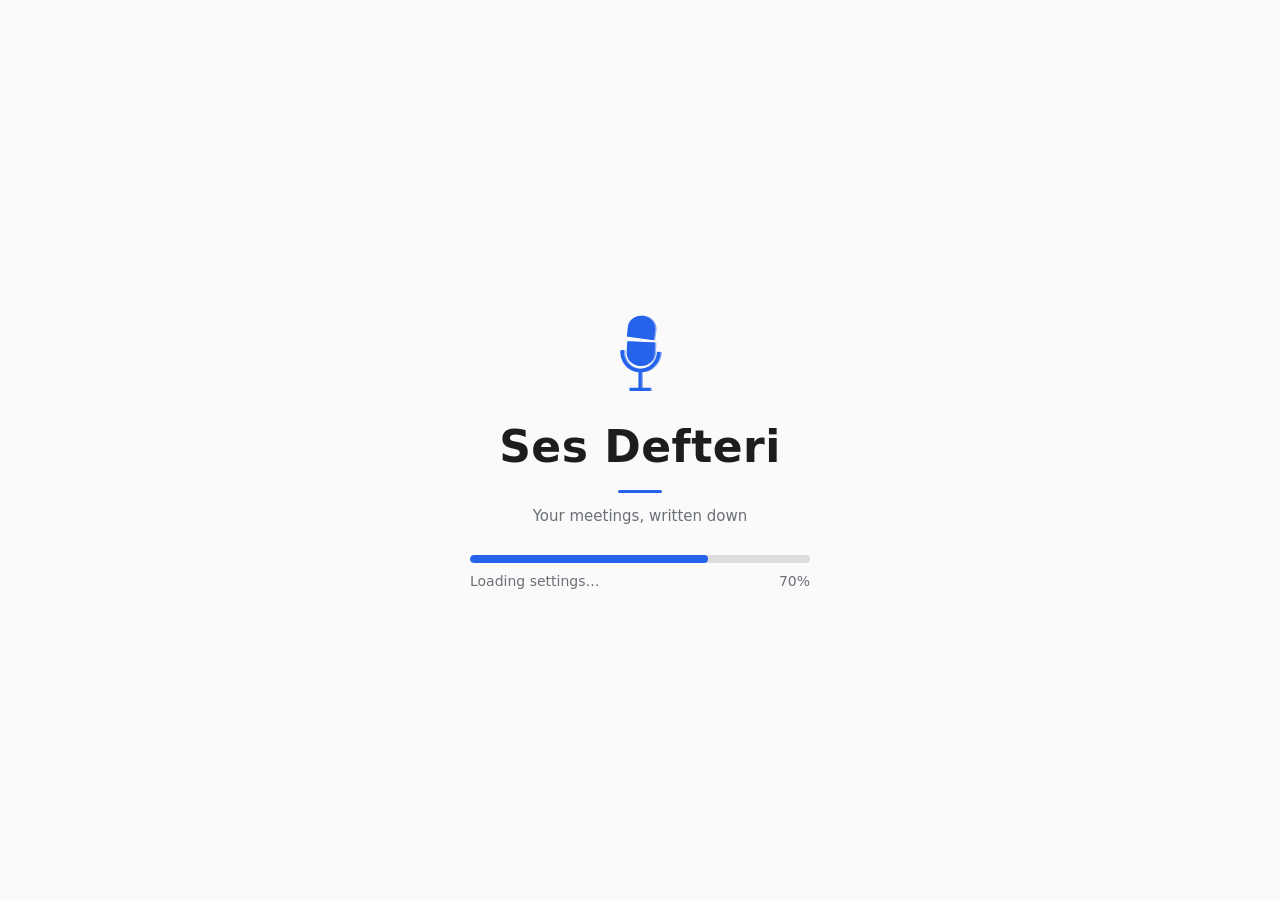
==== commit df1364d2: "Name unnamed speakers box, offer to add a named speaker to People, export shows who is included Co-A" ====
--- a/frontend/index.html
+++ b/frontend/index.html
@@ -128,7 +128,7 @@
           <select id="expVersion"><option value="edited" data-i18n="edited"></option><option value="original" data-i18n="original"></option><option value="both" data-i18n="both"></option><option value="analysis" data-i18n="export_analysis"></option></select></label>
         <label><span data-i18n="format"></span>
           <select id="expFmt"><option value="docx">Word (.docx)</option><option value="txt">TXT</option><option value="md">Markdown</option><option value="srt" data-i18n="srt"></option><option value="json">JSON</option></select></label>
-        <div id="expWho"><div class="menulabel" data-i18n="only_who"></div><div id="expWhoList"></div>
+        <div id="expWho"><div class="menulabel"><span data-i18n="only_who"></span> <span id="expWhoCount"></span></div><div id="expWhoList"></div>
           <div class="hint" data-i18n="only_who_hint"></div></div>
         <div id="expAnalysisHint" class="hint" data-i18n="export_analysis_hint" hidden></div>
         <button id="expGo" data-i18n="save_as"></button>
@@ -141,7 +141,9 @@
   </div>
   <div id="paneText">
   <details id="chapters" class="chapters" hidden><summary id="chaptersSum"></summary><div id="chaptersList"></div></details>
+  <div id="nameBox" class="namebox" hidden></div>
   <div id="speakers"></div>
+  <div id="peopleAsk" class="peopleask" hidden></div>
   <div id="filters">
     <div class="searchbox">
       <input id="q" type="search" data-i18n-ph="q_ph">
--- a/frontend/style.css
+++ b/frontend/style.css
@@ -93,6 +93,19 @@
 .spk.s0 { background:var(--s0); } .spk.s1 { background:var(--s1); } .spk.s2 { background:var(--s2); }
 .spk.s3 { background:var(--s3); } .spk.s4 { background:var(--s4); } .spk.s5 { background:var(--s5); }
 
+/* naming unnamed speakers, then offering their voice to People */
+.namebox { margin:6px 0 10px; background:var(--card); border:1px solid var(--line); border-radius:10px; padding:8px 12px; }
+.nameboxhead { display:flex; align-items:center; gap:8px; margin-bottom:6px; }
+.nameboxtitle { font-weight:600; font-size:14px; }
+.nameboxhead .linkbtn { margin-left:auto; background:none; border:none; color:var(--accent); cursor:pointer; padding:0; font-size:14px; }
+.nameboxrows { display:flex; flex-direction:column; gap:6px; }
+.nameboxrow { display:flex; align-items:center; gap:8px; flex-wrap:wrap; font-size:14px; }
+.nameboxspk { font-weight:600; padding:1px 8px; border-radius:6px; }
+.nameboxrow input { width:150px; }
+.peopleask { display:flex; align-items:center; flex-wrap:wrap; gap:8px; margin:-2px 0 10px; font-size:14px; }
+.peopleasktext { color:var(--muted); }
+#expWhoCount { color:var(--fg); }
+
 /* search & filters */
 #filters { display:flex; flex-wrap:wrap; gap:6px 10px; align-items:center; padding:6px 8px; background:var(--card); border:1px solid var(--line); border-radius:10px; margin-bottom:8px; position:sticky; top:0; z-index:4; }
 .searchbox { display:flex; gap:4px; align-items:center; }
@@ -441,10 +454,13 @@
 .pcard .pinfo { gap:8px; flex-wrap:wrap; }
 .pcard .pinfo .ptitle { flex:0 1 240px; } .pcard .pinfo .pnote { flex:1 1 300px; }
 
-/* Assistant page (chat.js) */
-#assistant { max-width:860px; margin:0 auto; padding:16px 24px; display:flex; flex-direction:column; gap:12px; }
+/* Assistant page (chat.js): conversation on the left, saved conversations on the right */
+#assistant { max-width:none; margin:0; padding:0; height:100vh; display:flex; flex-direction:row; align-items:stretch; gap:0; }
+body:has(#assistant:not([hidden])) { padding-bottom:0; }
+#assistant .astmain { flex:1; min-width:0; display:flex; flex-direction:column; gap:12px; padding:16px 24px; }
 #assistant .asthead { display:flex; align-items:center; gap:10px; } #assistant h2 { margin:0; } #assistant .spacer { flex:1; }
-.astlog { display:flex; flex-direction:column; gap:10px; min-height:280px; max-height:calc(100vh - 330px); overflow:auto; padding:4px 2px; }
+#assistant .astchattoggle { display:none; }
+.astlog { flex:1; min-height:0; max-height:none; display:flex; flex-direction:column; gap:10px; overflow:auto; padding:4px 2px; }
 .astex { display:flex; flex-wrap:wrap; gap:8px; }
 .astmsg { max-width:82%; padding:10px 14px; border-radius:12px; border:1px solid var(--line); background:var(--card); }
 .astmsg p { margin:0; white-space:pre-line; } .astmsg p + p, .astmsg .srcs { margin-top:8px; }
@@ -458,7 +474,37 @@
 .astin { display:flex; gap:8px; align-items:flex-end; }
 .astin textarea { flex:1; resize:vertical; min-height:44px; font:inherit; color:inherit; background:var(--card); border:1px solid var(--line); border-radius:8px; padding:8px 10px; }
 #assistant .astnote { margin:0; font-size:14px; }
-@media (max-width:640px) { .astmsg { max-width:100%; } }
+
+/* assistant conversations (chat.js): the panel on the right */
+.astpanel { flex:none; width:260px; height:100%; display:flex; flex-direction:column; gap:10px; padding:12px;
+  background:var(--card); border-left:1px solid var(--line); overflow:hidden; }
+.astpanel .astnew { width:100%; display:flex; align-items:center; justify-content:center; gap:8px; }
+.astpanel .astnew .ic { width:18px; height:18px; flex:none; vertical-align:0; }
+.astchats { flex:1; min-height:0; overflow:auto; display:flex; flex-direction:column; gap:2px; }
+.astnochats { margin:8px 4px; }
+.astchat { position:relative; display:flex; align-items:center; border-radius:10px; }
+.astchat.on { background:color-mix(in srgb, var(--accent) 14%, transparent); }
+.astchatbtn { flex:1; min-width:0; text-align:left; border:0; background:transparent; border-radius:10px;
+  padding:9px 30px 9px 12px; color:var(--fg); white-space:nowrap; overflow:hidden; text-overflow:ellipsis; }
+.astchat.on .astchatbtn { color:var(--accent); font-weight:500; }
+.astchat:not(.on) .astchatbtn:hover:not(:disabled) { background:color-mix(in srgb, var(--fg) 6%, transparent); border-color:transparent; }
+.astmore { position:absolute; top:50%; right:4px; transform:translateY(-50%); border:0; background:transparent;
+  color:var(--muted); padding:4px; border-radius:8px; display:grid; place-items:center; }
+.astmore .ic { width:16px; height:16px; vertical-align:0; }
+.astmore:hover:not(:disabled) { color:var(--fg); background:color-mix(in srgb, var(--fg) 8%, transparent); border-color:transparent; }
+.astmenu { position:absolute; top:36px; right:4px; z-index:5; display:flex; flex-direction:column; min-width:160px; padding:4px;
+  background:var(--card); border:1px solid var(--line); border-radius:8px; box-shadow:0 6px 20px rgba(0,0,0,.15); }
+.astmenu button { border:0; background:transparent; text-align:left; padding:7px 10px; border-radius:6px; }
+.astmenu button:hover:not(:disabled) { background:color-mix(in srgb, var(--fg) 7%, transparent); border-color:transparent; }
+.astrename { width:100%; min-width:0; padding:8px 10px; }
+@media (max-width:900px) {
+  #assistant .astchattoggle { display:inline-flex; align-items:center; gap:6px; }
+  #assistant .astchattoggle .ic { width:18px; height:18px; vertical-align:0; }
+  .astpanel { position:fixed; top:0; right:0; bottom:0; z-index:60; width:280px; height:auto; display:none;
+    box-shadow:-8px 0 30px -10px rgba(0,0,0,.35); }
+  .astpanel.open { display:flex; }
+}
+@media (max-width:640px) { .astmsg { max-width:100%; } #assistant .astmain { padding:12px 14px; } }
 
 /* glossary and person pop-ups (people.js) */
 .glossdlg { width:min(680px, 92vw); max-height:86vh; overflow:auto; }
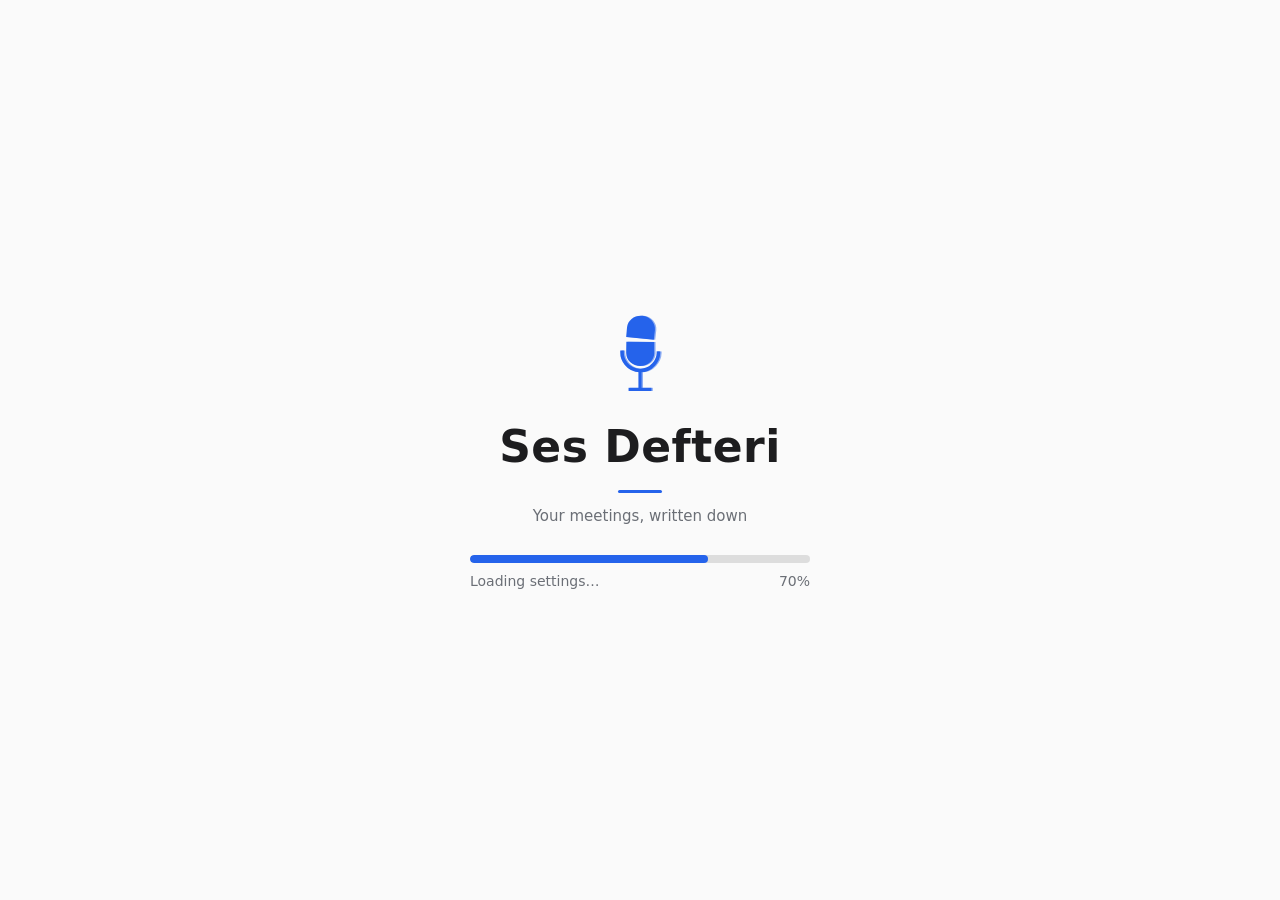
==== commit 75766022: "Talk time (page, Word, PDF), minutes as PDF, player: 5 s back/forward and skip silence Co-Authored-B" ====
--- a/frontend/index.html
+++ b/frontend/index.html
@@ -121,6 +121,10 @@
     <button id="undoBtn" class="icon" disabled data-icon="undo" data-i18n-title="undo_title"></button>
     <button id="helpBtn" class="icon" data-icon="keyboard" data-i18n-title="shortcuts_title"></button>
     <button id="wordBtn" class="primary wordbtn" data-icon="file-text" data-i18n="save_word" data-i18n-title="save_word_title"></button>
+    <select id="minutesFmt" data-i18n-title="minutes_fmt_title">
+      <option value="docx" data-i18n="minutes_word"></option>
+      <option value="pdf" data-i18n="minutes_pdf"></option>
+    </select>
     <button id="minutesBtn" class="wordbtn" data-icon="clipboard-list" data-i18n="minutes_btn" data-i18n-title="minutes_btn_title"></button>
     <details class="menu" id="expMenu"><summary data-i18n="export"></summary>
       <div>
@@ -128,7 +132,7 @@
           <select id="expVersion"><option value="edited" data-i18n="edited"></option><option value="original" data-i18n="original"></option><option value="both" data-i18n="both"></option><option value="analysis" data-i18n="export_analysis"></option></select></label>
         <label><span data-i18n="format"></span>
           <select id="expFmt"><option value="docx">Word (.docx)</option><option value="txt">TXT</option><option value="md">Markdown</option><option value="srt" data-i18n="srt"></option><option value="json">JSON</option></select></label>
-        <div id="expWho"><div class="menulabel"><span data-i18n="only_who"></span> <span id="expWhoCount"></span></div><div id="expWhoList"></div>
+        <div id="expWho"><div class="menulabel" data-i18n="only_who"></div><div id="expWhoList"></div>
           <div class="hint" data-i18n="only_who_hint"></div></div>
         <div id="expAnalysisHint" class="hint" data-i18n="export_analysis_hint" hidden></div>
         <button id="expGo" data-i18n="save_as"></button>
@@ -141,9 +145,7 @@
   </div>
   <div id="paneText">
   <details id="chapters" class="chapters" hidden><summary id="chaptersSum"></summary><div id="chaptersList"></div></details>
-  <div id="nameBox" class="namebox" hidden></div>
   <div id="speakers"></div>
-  <div id="peopleAsk" class="peopleask" hidden></div>
   <div id="filters">
     <div class="searchbox">
       <input id="q" type="search" data-i18n-ph="q_ph">
@@ -185,6 +187,7 @@
   <button id="back">−5s</button><button id="fwd">+5s</button>
   <span id="clock">00:00:00</span>
   <select id="speed"><option value="0.75">0.75x</option><option value="1" selected>1x</option><option value="1.25">1.25x</option><option value="1.5">1.5x</option></select>
+  <label class="toggle pskip" data-i18n-title="skip_silence_title"><input type="checkbox" id="skipSilence"><span class="knob"></span><span data-i18n="skip_silence"></span></label>
   <span id="saved"></span>
 </footer>
 <div id="selPop" hidden></div>
--- a/frontend/style.css
+++ b/frontend/style.css
@@ -93,19 +93,6 @@
 .spk.s0 { background:var(--s0); } .spk.s1 { background:var(--s1); } .spk.s2 { background:var(--s2); }
 .spk.s3 { background:var(--s3); } .spk.s4 { background:var(--s4); } .spk.s5 { background:var(--s5); }
 
-/* naming unnamed speakers, then offering their voice to People */
-.namebox { margin:6px 0 10px; background:var(--card); border:1px solid var(--line); border-radius:10px; padding:8px 12px; }
-.nameboxhead { display:flex; align-items:center; gap:8px; margin-bottom:6px; }
-.nameboxtitle { font-weight:600; font-size:14px; }
-.nameboxhead .linkbtn { margin-left:auto; background:none; border:none; color:var(--accent); cursor:pointer; padding:0; font-size:14px; }
-.nameboxrows { display:flex; flex-direction:column; gap:6px; }
-.nameboxrow { display:flex; align-items:center; gap:8px; flex-wrap:wrap; font-size:14px; }
-.nameboxspk { font-weight:600; padding:1px 8px; border-radius:6px; }
-.nameboxrow input { width:150px; }
-.peopleask { display:flex; align-items:center; flex-wrap:wrap; gap:8px; margin:-2px 0 10px; font-size:14px; }
-.peopleasktext { color:var(--muted); }
-#expWhoCount { color:var(--fg); }
-
 /* search & filters */
 #filters { display:flex; flex-wrap:wrap; gap:6px 10px; align-items:center; padding:6px 8px; background:var(--card); border:1px solid var(--line); border-radius:10px; margin-bottom:8px; position:sticky; top:0; z-index:4; }
 .searchbox { display:flex; gap:4px; align-items:center; }
@@ -151,6 +138,11 @@
 
 footer { position:fixed; bottom:0; left:0; right:0; background:var(--card); border-top:1px solid var(--line); padding:12px 24px; display:flex; gap:10px; align-items:center; }
 #clock { font-family:ui-monospace, Consolas, monospace; } #saved { margin-left:auto; opacity:.7; }
+footer .pskip { font-size:13px; gap:6px; }
+footer .pskip .knob { width:30px; height:16px; }
+footer .pskip .knob::after { width:12px; height:12px; }
+footer .pskip input:checked + .knob::after { left:16px; }
+#minutesFmt { padding:5px 8px; }
 .spkbtns { flex-direction:row; align-self:flex-start; }
 /* ---- people ---- */
 #people .toolbar { display:flex; align-items:center; gap:10px; flex-wrap:wrap; } #people .toolbar h2 { margin:0; }
@@ -263,6 +255,10 @@
 .aperson .name { font-weight:700; padding:1px 8px; border-radius:8px; }
 .asharebar { height:8px; background:var(--line); border-radius:4px; overflow:hidden; }
 .asharebar > div { height:100%; background:var(--accent); }
+.atalk { display:flex; flex-direction:column; gap:4px; }
+.atalk + .atalk { margin-top:6px; }
+.atalkhead { display:flex; align-items:baseline; justify-content:space-between; gap:10px; }
+.atalkhead .name { font-weight:700; padding:1px 8px; border-radius:8px; }
 .aevidence { display:flex; flex-wrap:wrap; gap:5px; align-items:center; }
 .asugchip { display:inline-flex; align-items:center; gap:6px; border:1px solid #f59e0b; border-radius:10px; padding:3px 8px; font-size:14px; }
 .asugchip button { padding:0 6px; line-height:1.4; }
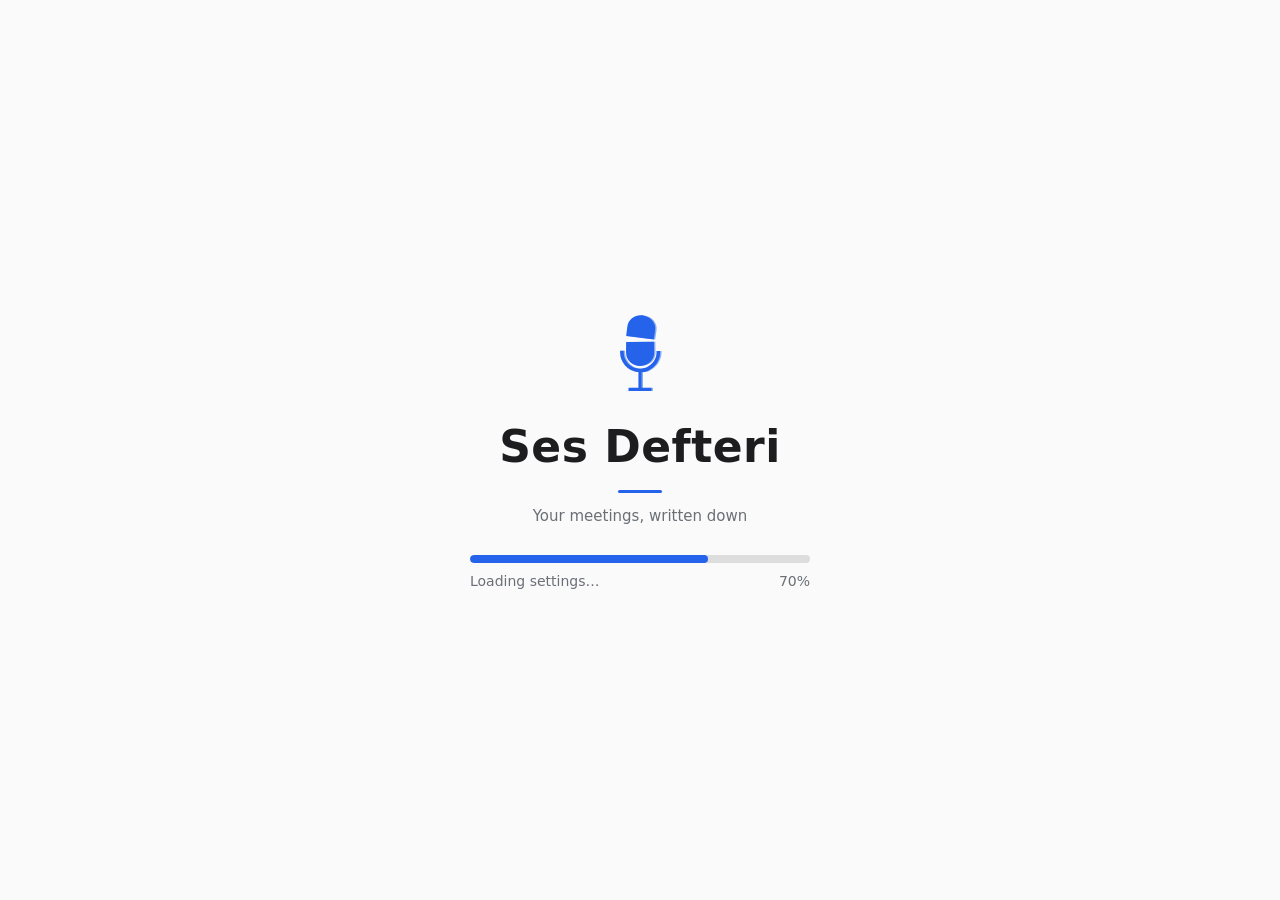
==== commit f2c6b99d: "Merge branch 'evren/t3'" ====
--- a/frontend/index.html
+++ b/frontend/index.html
@@ -132,7 +132,7 @@
           <select id="expVersion"><option value="edited" data-i18n="edited"></option><option value="original" data-i18n="original"></option><option value="both" data-i18n="both"></option><option value="analysis" data-i18n="export_analysis"></option></select></label>
         <label><span data-i18n="format"></span>
           <select id="expFmt"><option value="docx">Word (.docx)</option><option value="txt">TXT</option><option value="md">Markdown</option><option value="srt" data-i18n="srt"></option><option value="json">JSON</option></select></label>
-        <div id="expWho"><div class="menulabel" data-i18n="only_who"></div><div id="expWhoList"></div>
+        <div id="expWho"><div class="menulabel"><span data-i18n="only_who"></span> <span id="expWhoCount"></span></div><div id="expWhoList"></div>
           <div class="hint" data-i18n="only_who_hint"></div></div>
         <div id="expAnalysisHint" class="hint" data-i18n="export_analysis_hint" hidden></div>
         <button id="expGo" data-i18n="save_as"></button>
@@ -145,7 +145,9 @@
   </div>
   <div id="paneText">
   <details id="chapters" class="chapters" hidden><summary id="chaptersSum"></summary><div id="chaptersList"></div></details>
+  <div id="nameBox" class="namebox" hidden></div>
   <div id="speakers"></div>
+  <div id="peopleAsk" class="peopleask" hidden></div>
   <div id="filters">
     <div class="searchbox">
       <input id="q" type="search" data-i18n-ph="q_ph">
--- a/frontend/style.css
+++ b/frontend/style.css
@@ -93,6 +93,19 @@
 .spk.s0 { background:var(--s0); } .spk.s1 { background:var(--s1); } .spk.s2 { background:var(--s2); }
 .spk.s3 { background:var(--s3); } .spk.s4 { background:var(--s4); } .spk.s5 { background:var(--s5); }
 
+/* naming unnamed speakers, then offering their voice to People */
+.namebox { margin:6px 0 10px; background:var(--card); border:1px solid var(--line); border-radius:10px; padding:8px 12px; }
+.nameboxhead { display:flex; align-items:center; gap:8px; margin-bottom:6px; }
+.nameboxtitle { font-weight:600; font-size:14px; }
+.nameboxhead .linkbtn { margin-left:auto; background:none; border:none; color:var(--accent); cursor:pointer; padding:0; font-size:14px; }
+.nameboxrows { display:flex; flex-direction:column; gap:6px; }
+.nameboxrow { display:flex; align-items:center; gap:8px; flex-wrap:wrap; font-size:14px; }
+.nameboxspk { font-weight:600; padding:1px 8px; border-radius:6px; }
+.nameboxrow input { width:150px; }
+.peopleask { display:flex; align-items:center; flex-wrap:wrap; gap:8px; margin:-2px 0 10px; font-size:14px; }
+.peopleasktext { color:var(--muted); }
+#expWhoCount { color:var(--fg); }
+
 /* search & filters */
 #filters { display:flex; flex-wrap:wrap; gap:6px 10px; align-items:center; padding:6px 8px; background:var(--card); border:1px solid var(--line); border-radius:10px; margin-bottom:8px; position:sticky; top:0; z-index:4; }
 .searchbox { display:flex; gap:4px; align-items:center; }
@@ -471,6 +484,25 @@
 .astin textarea { flex:1; resize:vertical; min-height:44px; font:inherit; color:inherit; background:var(--card); border:1px solid var(--line); border-radius:8px; padding:8px 10px; }
 #assistant .astnote { margin:0; font-size:14px; }
 
+/* assistant action cards (chat.js): a proposed action with confirm buttons; nothing runs without a click */
+.astaction { margin-top:8px; display:flex; flex-direction:column; align-items:flex-start; gap:8px; padding:8px 10px;
+  border:1px solid var(--line); border-radius:10px; background:color-mix(in srgb, var(--accent) 5%, transparent); }
+.astaction p { margin:0; font-size:14px; }
+.astaction .hint { font-size:13px; }
+.astaction .astdone { color:var(--added); font-weight:500; }
+.astgrp { width:100%; box-sizing:border-box; display:flex; flex-direction:column; gap:6px; padding:8px 10px;
+  border:1px solid var(--line); border-radius:8px; background:var(--card); }
+.astgrp ul { margin:0; padding:0; list-style:none; display:flex; flex-direction:column; gap:2px; }
+.astgrp li { display:flex; align-items:center; gap:6px; font-size:13px; }
+.astplay { flex:none; border:0; background:transparent; color:var(--accent); padding:2px; border-radius:6px;
+  display:grid; place-items:center; }
+.astplay:hover { background:color-mix(in srgb, var(--accent) 14%, transparent); }
+.astplay .ic { width:14px; height:14px; vertical-align:0; }
+.astgrpbtns { display:flex; flex-wrap:wrap; gap:6px; }
+.astgrpbtns .small, .astaction .astconfirm { margin-top:0; }
+.astrecbtn { text-align:left; max-width:100%; }
+.astaction .astrecbtn { font-size:14px; }
+
 /* assistant conversations (chat.js): the panel on the right */
 .astpanel { flex:none; width:260px; height:100%; display:flex; flex-direction:column; gap:10px; padding:12px;
   background:var(--card); border-left:1px solid var(--line); overflow:hidden; }
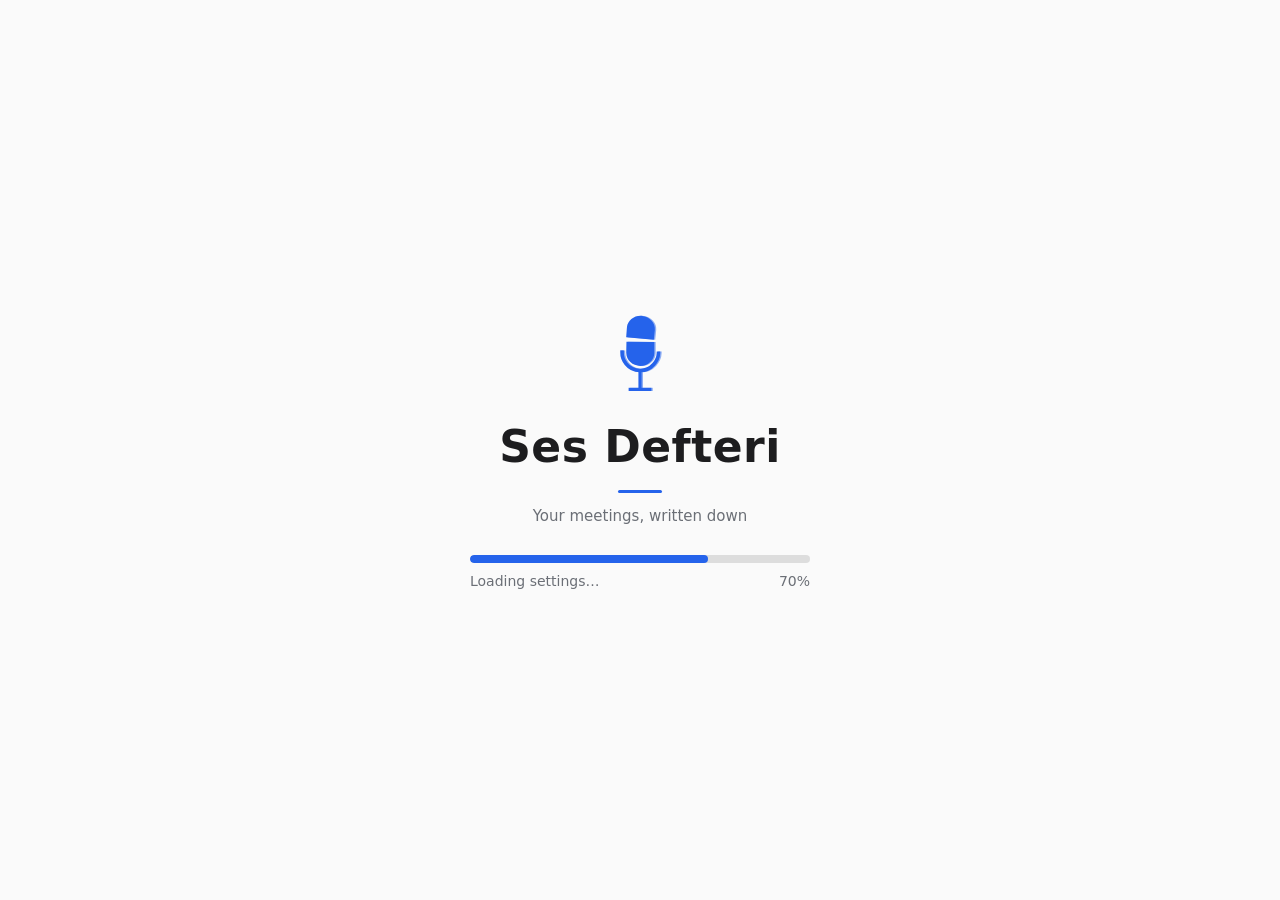
==== commit 9c9fc687: "Recordings list: star, tags, bulk export/delete; backup and restore of all data Co-Authored-By: Clau" ====
--- a/frontend/index.html
+++ b/frontend/index.html
@@ -96,6 +96,10 @@
         <option value="running" data-i18n="st_running"></option><option value="error" data-i18n="st_error"></option>
       </select>
       <select id="jLang"></select>
+      <select id="jStar">
+        <option value="" data-i18n="all"></option><option value="1" data-i18n="starred_only"></option>
+      </select>
+      <select id="jTag"></select>
       <select id="jSort">
         <option value="new" data-i18n="sort_new"></option><option value="old" data-i18n="sort_old"></option>
         <option value="name" data-i18n="sort_name"></option><option value="long" data-i18n="sort_long"></option>
@@ -104,6 +108,7 @@
     </div>
   </div>
   <div id="semBox" hidden></div>
+  <div id="bulkBar" hidden></div>
   <ul id="jobs"></ul>
   <div id="jobsEmpty" hidden></div>
   <p class="credits" id="creditsLine"></p>
@@ -121,10 +126,6 @@
     <button id="undoBtn" class="icon" disabled data-icon="undo" data-i18n-title="undo_title"></button>
     <button id="helpBtn" class="icon" data-icon="keyboard" data-i18n-title="shortcuts_title"></button>
     <button id="wordBtn" class="primary wordbtn" data-icon="file-text" data-i18n="save_word" data-i18n-title="save_word_title"></button>
-    <select id="minutesFmt" data-i18n-title="minutes_fmt_title">
-      <option value="docx" data-i18n="minutes_word"></option>
-      <option value="pdf" data-i18n="minutes_pdf"></option>
-    </select>
     <button id="minutesBtn" class="wordbtn" data-icon="clipboard-list" data-i18n="minutes_btn" data-i18n-title="minutes_btn_title"></button>
     <details class="menu" id="expMenu"><summary data-i18n="export"></summary>
       <div>
@@ -189,7 +190,6 @@
   <button id="back">−5s</button><button id="fwd">+5s</button>
   <span id="clock">00:00:00</span>
   <select id="speed"><option value="0.75">0.75x</option><option value="1" selected>1x</option><option value="1.25">1.25x</option><option value="1.5">1.5x</option></select>
-  <label class="toggle pskip" data-i18n-title="skip_silence_title"><input type="checkbox" id="skipSilence"><span class="knob"></span><span data-i18n="skip_silence"></span></label>
   <span id="saved"></span>
 </footer>
 <div id="selPop" hidden></div>
--- a/frontend/style.css
+++ b/frontend/style.css
@@ -49,6 +49,18 @@
 .semprep { background:var(--card); border:1px solid var(--line); border-radius:10px; padding:12px 16px; display:flex; flex-direction:column; gap:8px; align-items:flex-start; }
 .semprep .bar { width:100%; max-width:420px; }
 .jwhere { font-size:14px; color:var(--muted); margin-top:4px; }
+/* star, tags and bulk selection in the recordings list */
+.jcheck { flex:none; }
+.jstar { color:var(--muted); }
+.jstar.on { color:var(--hitcur); border-color:transparent; background:transparent; }
+.jstar.on .ic { fill:var(--hitcur); }
+.jtags { display:flex; flex-wrap:wrap; gap:4px; align-items:center; margin-top:4px; }
+.jtag { font-size:11px; padding:0 8px; border-radius:10px; border:1px solid var(--line); background:var(--card); cursor:pointer; }
+.jtag:hover { border-color:var(--accent); color:var(--accent); }
+.jtagedit { display:inline-flex; gap:4px; align-items:center; }
+.jtagedit input { width:230px; padding:2px 8px; font-size:13px; }
+#bulkBar { display:flex; align-items:center; gap:8px; margin:12px 0 0; padding:8px 12px; border:1px solid var(--accent); background:var(--s0); border-radius:8px; font-size:14px; }
+#bulkBar .bulkn { font-weight:600; }
 mark { background:var(--hit); color:inherit; border-radius:2px; padding:0 1px; }
 .seg.flash { animation:flash 1.6s ease-out; }
 @keyframes flash { 0%,40% { background:var(--hit); } 100% { background:transparent; } }
@@ -151,11 +163,6 @@
 
 footer { position:fixed; bottom:0; left:0; right:0; background:var(--card); border-top:1px solid var(--line); padding:12px 24px; display:flex; gap:10px; align-items:center; }
 #clock { font-family:ui-monospace, Consolas, monospace; } #saved { margin-left:auto; opacity:.7; }
-footer .pskip { font-size:13px; gap:6px; }
-footer .pskip .knob { width:30px; height:16px; }
-footer .pskip .knob::after { width:12px; height:12px; }
-footer .pskip input:checked + .knob::after { left:16px; }
-#minutesFmt { padding:5px 8px; }
 .spkbtns { flex-direction:row; align-self:flex-start; }
 /* ---- people ---- */
 #people .toolbar { display:flex; align-items:center; gap:10px; flex-wrap:wrap; } #people .toolbar h2 { margin:0; }
@@ -268,10 +275,6 @@
 .aperson .name { font-weight:700; padding:1px 8px; border-radius:8px; }
 .asharebar { height:8px; background:var(--line); border-radius:4px; overflow:hidden; }
 .asharebar > div { height:100%; background:var(--accent); }
-.atalk { display:flex; flex-direction:column; gap:4px; }
-.atalk + .atalk { margin-top:6px; }
-.atalkhead { display:flex; align-items:baseline; justify-content:space-between; gap:10px; }
-.atalkhead .name { font-weight:700; padding:1px 8px; border-radius:8px; }
 .aevidence { display:flex; flex-wrap:wrap; gap:5px; align-items:center; }
 .asugchip { display:inline-flex; align-items:center; gap:6px; border:1px solid #f59e0b; border-radius:10px; padding:3px 8px; font-size:14px; }
 .asugchip button { padding:0 6px; line-height:1.4; }
@@ -484,25 +487,6 @@
 .astin textarea { flex:1; resize:vertical; min-height:44px; font:inherit; color:inherit; background:var(--card); border:1px solid var(--line); border-radius:8px; padding:8px 10px; }
 #assistant .astnote { margin:0; font-size:14px; }
 
-/* assistant action cards (chat.js): a proposed action with confirm buttons; nothing runs without a click */
-.astaction { margin-top:8px; display:flex; flex-direction:column; align-items:flex-start; gap:8px; padding:8px 10px;
-  border:1px solid var(--line); border-radius:10px; background:color-mix(in srgb, var(--accent) 5%, transparent); }
-.astaction p { margin:0; font-size:14px; }
-.astaction .hint { font-size:13px; }
-.astaction .astdone { color:var(--added); font-weight:500; }
-.astgrp { width:100%; box-sizing:border-box; display:flex; flex-direction:column; gap:6px; padding:8px 10px;
-  border:1px solid var(--line); border-radius:8px; background:var(--card); }
-.astgrp ul { margin:0; padding:0; list-style:none; display:flex; flex-direction:column; gap:2px; }
-.astgrp li { display:flex; align-items:center; gap:6px; font-size:13px; }
-.astplay { flex:none; border:0; background:transparent; color:var(--accent); padding:2px; border-radius:6px;
-  display:grid; place-items:center; }
-.astplay:hover { background:color-mix(in srgb, var(--accent) 14%, transparent); }
-.astplay .ic { width:14px; height:14px; vertical-align:0; }
-.astgrpbtns { display:flex; flex-wrap:wrap; gap:6px; }
-.astgrpbtns .small, .astaction .astconfirm { margin-top:0; }
-.astrecbtn { text-align:left; max-width:100%; }
-.astaction .astrecbtn { font-size:14px; }
-
 /* assistant conversations (chat.js): the panel on the right */
 .astpanel { flex:none; width:260px; height:100%; display:flex; flex-direction:column; gap:10px; padding:12px;
   background:var(--card); border-left:1px solid var(--line); overflow:hidden; }
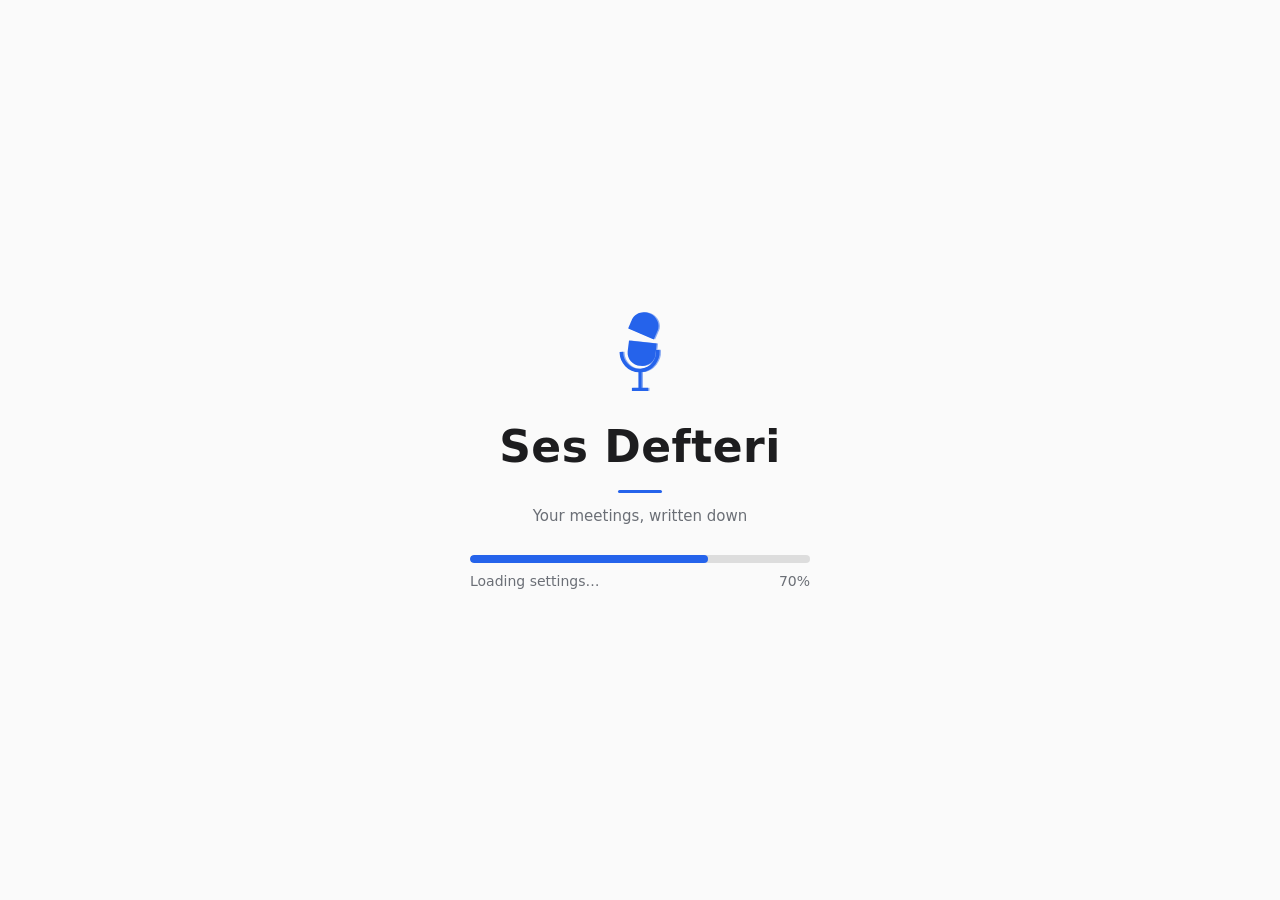
==== commit 7f0a19b7: "Merge evren/t4 Co-Authored-By: Claude Opus 5.5 <noreply@anthropic.com>" ====
--- a/frontend/index.html
+++ b/frontend/index.html
@@ -126,6 +126,10 @@
     <button id="undoBtn" class="icon" disabled data-icon="undo" data-i18n-title="undo_title"></button>
     <button id="helpBtn" class="icon" data-icon="keyboard" data-i18n-title="shortcuts_title"></button>
     <button id="wordBtn" class="primary wordbtn" data-icon="file-text" data-i18n="save_word" data-i18n-title="save_word_title"></button>
+    <select id="minutesFmt" data-i18n-title="minutes_fmt_title">
+      <option value="docx" data-i18n="minutes_word"></option>
+      <option value="pdf" data-i18n="minutes_pdf"></option>
+    </select>
     <button id="minutesBtn" class="wordbtn" data-icon="clipboard-list" data-i18n="minutes_btn" data-i18n-title="minutes_btn_title"></button>
     <details class="menu" id="expMenu"><summary data-i18n="export"></summary>
       <div>
@@ -190,6 +194,7 @@
   <button id="back">−5s</button><button id="fwd">+5s</button>
   <span id="clock">00:00:00</span>
   <select id="speed"><option value="0.75">0.75x</option><option value="1" selected>1x</option><option value="1.25">1.25x</option><option value="1.5">1.5x</option></select>
+  <label class="toggle pskip" data-i18n-title="skip_silence_title"><input type="checkbox" id="skipSilence"><span class="knob"></span><span data-i18n="skip_silence"></span></label>
   <span id="saved"></span>
 </footer>
 <div id="selPop" hidden></div>
--- a/frontend/style.css
+++ b/frontend/style.css
@@ -163,6 +163,11 @@
 
 footer { position:fixed; bottom:0; left:0; right:0; background:var(--card); border-top:1px solid var(--line); padding:12px 24px; display:flex; gap:10px; align-items:center; }
 #clock { font-family:ui-monospace, Consolas, monospace; } #saved { margin-left:auto; opacity:.7; }
+footer .pskip { font-size:13px; gap:6px; }
+footer .pskip .knob { width:30px; height:16px; }
+footer .pskip .knob::after { width:12px; height:12px; }
+footer .pskip input:checked + .knob::after { left:16px; }
+#minutesFmt { padding:5px 8px; }
 .spkbtns { flex-direction:row; align-self:flex-start; }
 /* ---- people ---- */
 #people .toolbar { display:flex; align-items:center; gap:10px; flex-wrap:wrap; } #people .toolbar h2 { margin:0; }
@@ -275,6 +280,10 @@
 .aperson .name { font-weight:700; padding:1px 8px; border-radius:8px; }
 .asharebar { height:8px; background:var(--line); border-radius:4px; overflow:hidden; }
 .asharebar > div { height:100%; background:var(--accent); }
+.atalk { display:flex; flex-direction:column; gap:4px; }
+.atalk + .atalk { margin-top:6px; }
+.atalkhead { display:flex; align-items:baseline; justify-content:space-between; gap:10px; }
+.atalkhead .name { font-weight:700; padding:1px 8px; border-radius:8px; }
 .aevidence { display:flex; flex-wrap:wrap; gap:5px; align-items:center; }
 .asugchip { display:inline-flex; align-items:center; gap:6px; border:1px solid #f59e0b; border-radius:10px; padding:3px 8px; font-size:14px; }
 .asugchip button { padding:0 6px; line-height:1.4; }
@@ -487,6 +496,25 @@
 .astin textarea { flex:1; resize:vertical; min-height:44px; font:inherit; color:inherit; background:var(--card); border:1px solid var(--line); border-radius:8px; padding:8px 10px; }
 #assistant .astnote { margin:0; font-size:14px; }
 
+/* assistant action cards (chat.js): a proposed action with confirm buttons; nothing runs without a click */
+.astaction { margin-top:8px; display:flex; flex-direction:column; align-items:flex-start; gap:8px; padding:8px 10px;
+  border:1px solid var(--line); border-radius:10px; background:color-mix(in srgb, var(--accent) 5%, transparent); }
+.astaction p { margin:0; font-size:14px; }
+.astaction .hint { font-size:13px; }
+.astaction .astdone { color:var(--added); font-weight:500; }
+.astgrp { width:100%; box-sizing:border-box; display:flex; flex-direction:column; gap:6px; padding:8px 10px;
+  border:1px solid var(--line); border-radius:8px; background:var(--card); }
+.astgrp ul { margin:0; padding:0; list-style:none; display:flex; flex-direction:column; gap:2px; }
+.astgrp li { display:flex; align-items:center; gap:6px; font-size:13px; }
+.astplay { flex:none; border:0; background:transparent; color:var(--accent); padding:2px; border-radius:6px;
+  display:grid; place-items:center; }
+.astplay:hover { background:color-mix(in srgb, var(--accent) 14%, transparent); }
+.astplay .ic { width:14px; height:14px; vertical-align:0; }
+.astgrpbtns { display:flex; flex-wrap:wrap; gap:6px; }
+.astgrpbtns .small, .astaction .astconfirm { margin-top:0; }
+.astrecbtn { text-align:left; max-width:100%; }
+.astaction .astrecbtn { font-size:14px; }
+
 /* assistant conversations (chat.js): the panel on the right */
 .astpanel { flex:none; width:260px; height:100%; display:flex; flex-direction:column; gap:10px; padding:12px;
   background:var(--card); border-left:1px solid var(--line); overflow:hidden; }
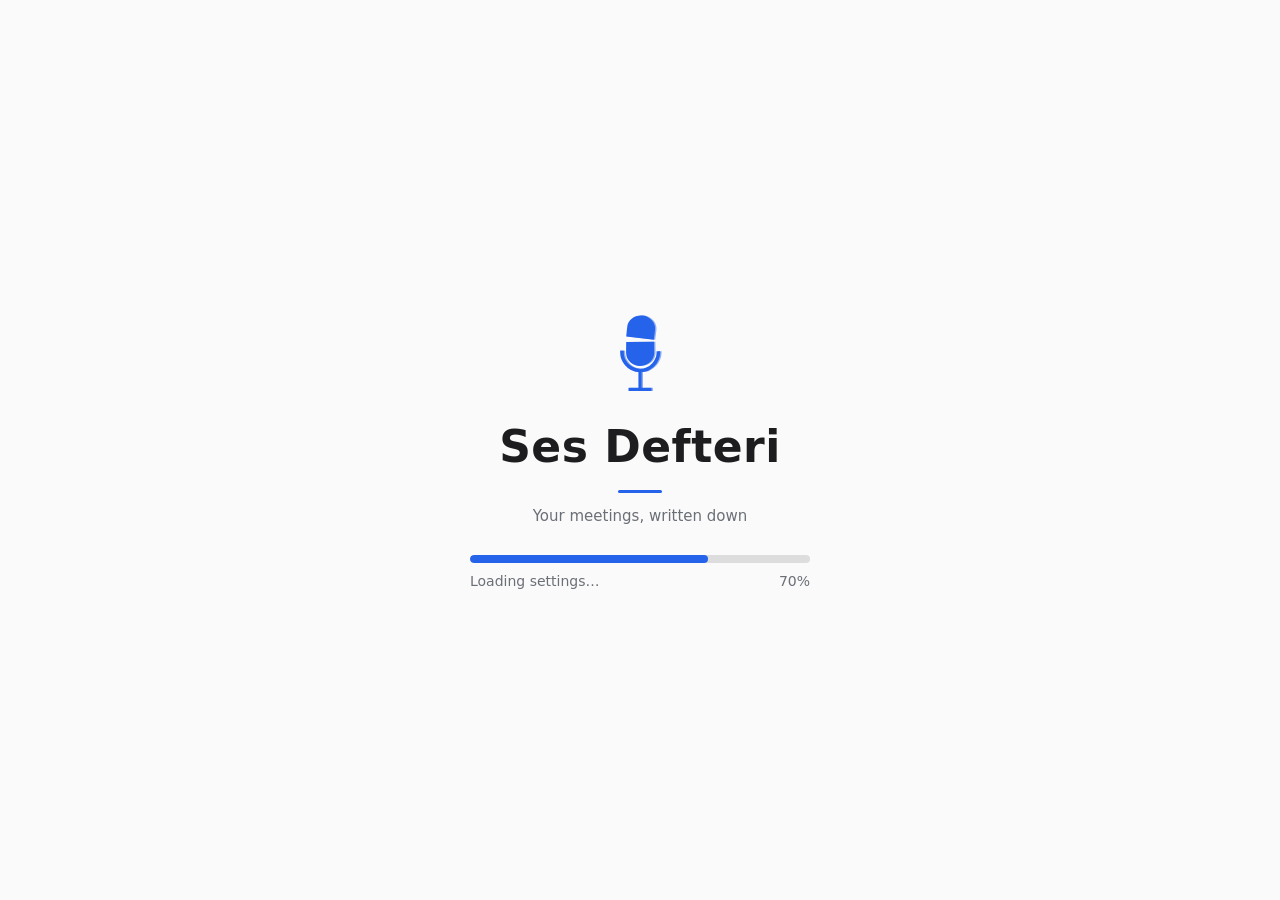
==== commit 9e18194b: "Low disk warning and old audio cleanup, tray and start with Windows (optional), meeting detection fr" ====
--- a/frontend/index.html
+++ b/frontend/index.html
@@ -39,6 +39,7 @@
 </aside>
 <div id="updBar" class="updbar" role="status" aria-live="polite" hidden></div>
 <div id="recBar" class="recbar" role="region" aria-live="polite" hidden></div>
+<div id="meetBar" class="recbar meetbar" role="status" aria-live="polite" hidden></div>
 
 <main id="home">
   <div id="drop" tabindex="0">
@@ -96,10 +97,6 @@
         <option value="running" data-i18n="st_running"></option><option value="error" data-i18n="st_error"></option>
       </select>
       <select id="jLang"></select>
-      <select id="jStar">
-        <option value="" data-i18n="all"></option><option value="1" data-i18n="starred_only"></option>
-      </select>
-      <select id="jTag"></select>
       <select id="jSort">
         <option value="new" data-i18n="sort_new"></option><option value="old" data-i18n="sort_old"></option>
         <option value="name" data-i18n="sort_name"></option><option value="long" data-i18n="sort_long"></option>
@@ -108,7 +105,6 @@
     </div>
   </div>
   <div id="semBox" hidden></div>
-  <div id="bulkBar" hidden></div>
   <ul id="jobs"></ul>
   <div id="jobsEmpty" hidden></div>
   <p class="credits" id="creditsLine"></p>
@@ -126,10 +122,6 @@
     <button id="undoBtn" class="icon" disabled data-icon="undo" data-i18n-title="undo_title"></button>
     <button id="helpBtn" class="icon" data-icon="keyboard" data-i18n-title="shortcuts_title"></button>
     <button id="wordBtn" class="primary wordbtn" data-icon="file-text" data-i18n="save_word" data-i18n-title="save_word_title"></button>
-    <select id="minutesFmt" data-i18n-title="minutes_fmt_title">
-      <option value="docx" data-i18n="minutes_word"></option>
-      <option value="pdf" data-i18n="minutes_pdf"></option>
-    </select>
     <button id="minutesBtn" class="wordbtn" data-icon="clipboard-list" data-i18n="minutes_btn" data-i18n-title="minutes_btn_title"></button>
     <details class="menu" id="expMenu"><summary data-i18n="export"></summary>
       <div>
@@ -148,6 +140,7 @@
     <button id="tabText" class="tab active" data-i18n="tab_text"></button>
     <button id="tabAnalysis" class="tab" data-i18n="tab_analysis"></button>
   </div>
+  <p id="audioGone" class="hint audiogone" hidden data-i18n="audio_deleted"></p>
   <div id="paneText">
   <details id="chapters" class="chapters" hidden><summary id="chaptersSum"></summary><div id="chaptersList"></div></details>
   <div id="nameBox" class="namebox" hidden></div>
@@ -194,7 +187,6 @@
   <button id="back">−5s</button><button id="fwd">+5s</button>
   <span id="clock">00:00:00</span>
   <select id="speed"><option value="0.75">0.75x</option><option value="1" selected>1x</option><option value="1.25">1.25x</option><option value="1.5">1.5x</option></select>
-  <label class="toggle pskip" data-i18n-title="skip_silence_title"><input type="checkbox" id="skipSilence"><span class="knob"></span><span data-i18n="skip_silence"></span></label>
   <span id="saved"></span>
 </footer>
 <div id="selPop" hidden></div>
--- a/frontend/style.css
+++ b/frontend/style.css
@@ -49,18 +49,6 @@
 .semprep { background:var(--card); border:1px solid var(--line); border-radius:10px; padding:12px 16px; display:flex; flex-direction:column; gap:8px; align-items:flex-start; }
 .semprep .bar { width:100%; max-width:420px; }
 .jwhere { font-size:14px; color:var(--muted); margin-top:4px; }
-/* star, tags and bulk selection in the recordings list */
-.jcheck { flex:none; }
-.jstar { color:var(--muted); }
-.jstar.on { color:var(--hitcur); border-color:transparent; background:transparent; }
-.jstar.on .ic { fill:var(--hitcur); }
-.jtags { display:flex; flex-wrap:wrap; gap:4px; align-items:center; margin-top:4px; }
-.jtag { font-size:11px; padding:0 8px; border-radius:10px; border:1px solid var(--line); background:var(--card); cursor:pointer; }
-.jtag:hover { border-color:var(--accent); color:var(--accent); }
-.jtagedit { display:inline-flex; gap:4px; align-items:center; }
-.jtagedit input { width:230px; padding:2px 8px; font-size:13px; }
-#bulkBar { display:flex; align-items:center; gap:8px; margin:12px 0 0; padding:8px 12px; border:1px solid var(--accent); background:var(--s0); border-radius:8px; font-size:14px; }
-#bulkBar .bulkn { font-weight:600; }
 mark { background:var(--hit); color:inherit; border-radius:2px; padding:0 1px; }
 .seg.flash { animation:flash 1.6s ease-out; }
 @keyframes flash { 0%,40% { background:var(--hit); } 100% { background:transparent; } }
@@ -163,11 +151,6 @@
 
 footer { position:fixed; bottom:0; left:0; right:0; background:var(--card); border-top:1px solid var(--line); padding:12px 24px; display:flex; gap:10px; align-items:center; }
 #clock { font-family:ui-monospace, Consolas, monospace; } #saved { margin-left:auto; opacity:.7; }
-footer .pskip { font-size:13px; gap:6px; }
-footer .pskip .knob { width:30px; height:16px; }
-footer .pskip .knob::after { width:12px; height:12px; }
-footer .pskip input:checked + .knob::after { left:16px; }
-#minutesFmt { padding:5px 8px; }
 .spkbtns { flex-direction:row; align-self:flex-start; }
 /* ---- people ---- */
 #people .toolbar { display:flex; align-items:center; gap:10px; flex-wrap:wrap; } #people .toolbar h2 { margin:0; }
@@ -280,10 +263,6 @@
 .aperson .name { font-weight:700; padding:1px 8px; border-radius:8px; }
 .asharebar { height:8px; background:var(--line); border-radius:4px; overflow:hidden; }
 .asharebar > div { height:100%; background:var(--accent); }
-.atalk { display:flex; flex-direction:column; gap:4px; }
-.atalk + .atalk { margin-top:6px; }
-.atalkhead { display:flex; align-items:baseline; justify-content:space-between; gap:10px; }
-.atalkhead .name { font-weight:700; padding:1px 8px; border-radius:8px; }
 .aevidence { display:flex; flex-wrap:wrap; gap:5px; align-items:center; }
 .asugchip { display:inline-flex; align-items:center; gap:6px; border:1px solid #f59e0b; border-radius:10px; padding:3px 8px; font-size:14px; }
 .asugchip button { padding:0 6px; line-height:1.4; }
@@ -471,6 +450,11 @@
 .livebox { margin-top:8px; max-height:180px; overflow:auto; background:var(--card); border:1px solid var(--line); border-radius:8px; padding:6px 12px; }
 .livebox p { margin:3px 0; }
 .recbar .livenote { margin:4px 0 0; font-size:14px; }
+/* "a meeting was detected" suggestion (recorder.js): same shape as the recording bar, calmer colour */
+.meetbar { background:var(--s2); }
+.meetbar .recdot { animation:none; }
+.audiogone { margin:0 0 12px; padding:6px 12px; border:1px solid var(--line); border-radius:8px;
+  background:var(--card); font-size:14px; }
 @media (prefers-reduced-motion: reduce) { .recdot { animation:none; } }
 .pcard .pinfo { gap:8px; flex-wrap:wrap; }
 .pcard .pinfo .ptitle { flex:0 1 240px; } .pcard .pinfo .pnote { flex:1 1 300px; }
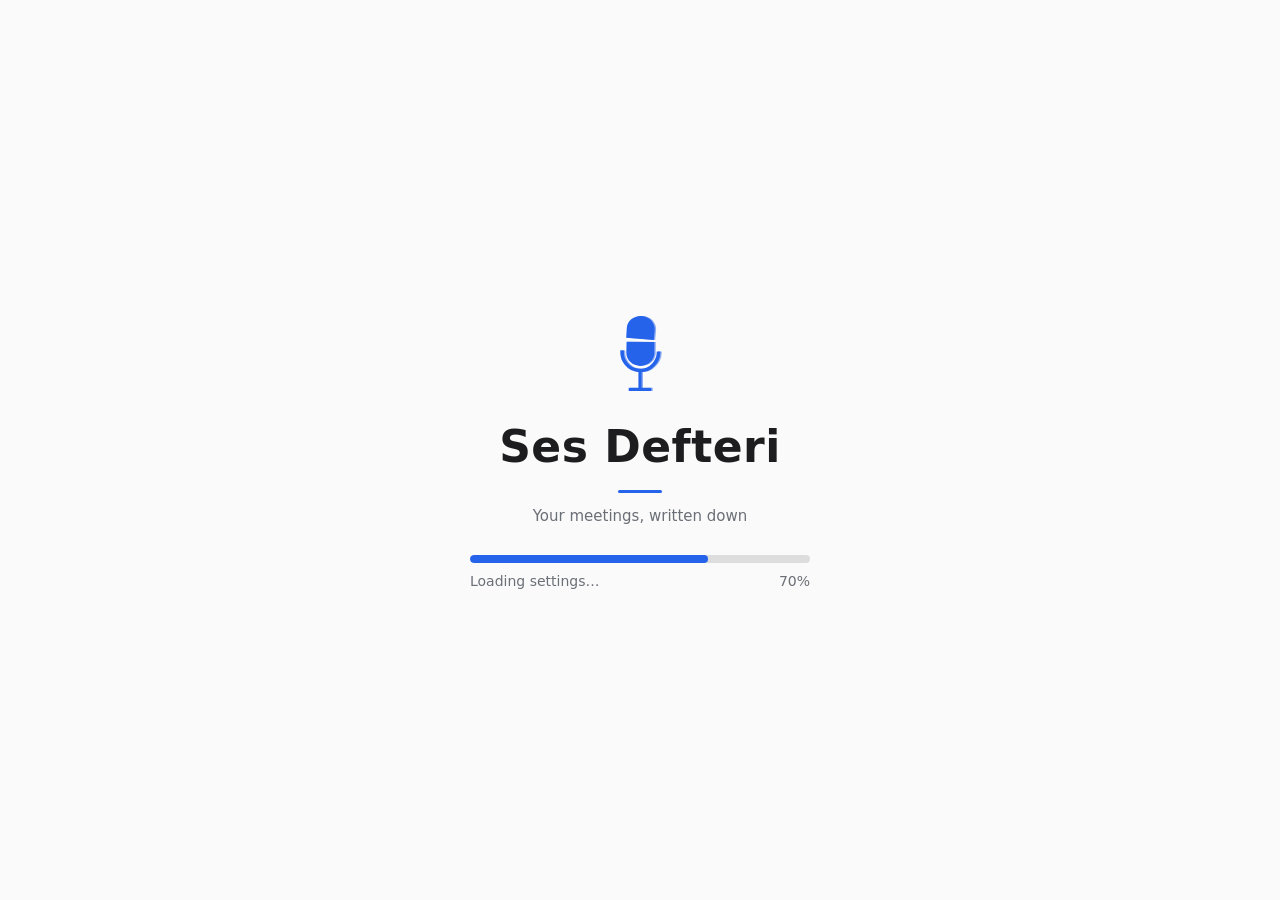
==== commit c59b2b1c: "Merge evren/t5 Co-Authored-By: Claude Opus 5.5 <noreply@anthropic.com>" ====
--- a/frontend/index.html
+++ b/frontend/index.html
@@ -97,6 +97,10 @@
         <option value="running" data-i18n="st_running"></option><option value="error" data-i18n="st_error"></option>
       </select>
       <select id="jLang"></select>
+      <select id="jStar">
+        <option value="" data-i18n="all"></option><option value="1" data-i18n="starred_only"></option>
+      </select>
+      <select id="jTag"></select>
       <select id="jSort">
         <option value="new" data-i18n="sort_new"></option><option value="old" data-i18n="sort_old"></option>
         <option value="name" data-i18n="sort_name"></option><option value="long" data-i18n="sort_long"></option>
@@ -105,6 +109,7 @@
     </div>
   </div>
   <div id="semBox" hidden></div>
+  <div id="bulkBar" hidden></div>
   <ul id="jobs"></ul>
   <div id="jobsEmpty" hidden></div>
   <p class="credits" id="creditsLine"></p>
@@ -122,6 +127,10 @@
     <button id="undoBtn" class="icon" disabled data-icon="undo" data-i18n-title="undo_title"></button>
     <button id="helpBtn" class="icon" data-icon="keyboard" data-i18n-title="shortcuts_title"></button>
     <button id="wordBtn" class="primary wordbtn" data-icon="file-text" data-i18n="save_word" data-i18n-title="save_word_title"></button>
+    <select id="minutesFmt" data-i18n-title="minutes_fmt_title">
+      <option value="docx" data-i18n="minutes_word"></option>
+      <option value="pdf" data-i18n="minutes_pdf"></option>
+    </select>
     <button id="minutesBtn" class="wordbtn" data-icon="clipboard-list" data-i18n="minutes_btn" data-i18n-title="minutes_btn_title"></button>
     <details class="menu" id="expMenu"><summary data-i18n="export"></summary>
       <div>
@@ -187,6 +196,7 @@
   <button id="back">−5s</button><button id="fwd">+5s</button>
   <span id="clock">00:00:00</span>
   <select id="speed"><option value="0.75">0.75x</option><option value="1" selected>1x</option><option value="1.25">1.25x</option><option value="1.5">1.5x</option></select>
+  <label class="toggle pskip" data-i18n-title="skip_silence_title"><input type="checkbox" id="skipSilence"><span class="knob"></span><span data-i18n="skip_silence"></span></label>
   <span id="saved"></span>
 </footer>
 <div id="selPop" hidden></div>
--- a/frontend/style.css
+++ b/frontend/style.css
@@ -49,6 +49,18 @@
 .semprep { background:var(--card); border:1px solid var(--line); border-radius:10px; padding:12px 16px; display:flex; flex-direction:column; gap:8px; align-items:flex-start; }
 .semprep .bar { width:100%; max-width:420px; }
 .jwhere { font-size:14px; color:var(--muted); margin-top:4px; }
+/* star, tags and bulk selection in the recordings list */
+.jcheck { flex:none; }
+.jstar { color:var(--muted); }
+.jstar.on { color:var(--hitcur); border-color:transparent; background:transparent; }
+.jstar.on .ic { fill:var(--hitcur); }
+.jtags { display:flex; flex-wrap:wrap; gap:4px; align-items:center; margin-top:4px; }
+.jtag { font-size:11px; padding:0 8px; border-radius:10px; border:1px solid var(--line); background:var(--card); cursor:pointer; }
+.jtag:hover { border-color:var(--accent); color:var(--accent); }
+.jtagedit { display:inline-flex; gap:4px; align-items:center; }
+.jtagedit input { width:230px; padding:2px 8px; font-size:13px; }
+#bulkBar { display:flex; align-items:center; gap:8px; margin:12px 0 0; padding:8px 12px; border:1px solid var(--accent); background:var(--s0); border-radius:8px; font-size:14px; }
+#bulkBar .bulkn { font-weight:600; }
 mark { background:var(--hit); color:inherit; border-radius:2px; padding:0 1px; }
 .seg.flash { animation:flash 1.6s ease-out; }
 @keyframes flash { 0%,40% { background:var(--hit); } 100% { background:transparent; } }
@@ -87,6 +99,9 @@
 .spkmore > .popmenu { left:0; right:auto; top:30px; min-width:200px; }
 .menulabel { font-size:14px; color:var(--muted); }
 .popmenu button { text-align:left; }
+.jmore summary { border:1px solid var(--line); border-radius:8px; padding:4px 12px; font-weight:bold; background:var(--card); color:var(--fg); }
+.jmore > .popmenu button { display:flex; align-items:center; gap:8px; }
+.jmore > .popmenu { right:0; left:auto; top:38px; min-width:190px; display:flex; flex-direction:column; gap:4px; }
 .stats { font-size:11px; color:var(--muted); padding-left:4px; }
 .spkbtns { display:flex; gap:6px; }
 button.icon { min-width:34px; padding:5px 8px; text-align:center; }
@@ -151,6 +166,11 @@
 
 footer { position:fixed; bottom:0; left:0; right:0; background:var(--card); border-top:1px solid var(--line); padding:12px 24px; display:flex; gap:10px; align-items:center; }
 #clock { font-family:ui-monospace, Consolas, monospace; } #saved { margin-left:auto; opacity:.7; }
+footer .pskip { font-size:13px; gap:6px; }
+footer .pskip .knob { width:30px; height:16px; }
+footer .pskip .knob::after { width:12px; height:12px; }
+footer .pskip input:checked + .knob::after { left:16px; }
+#minutesFmt { padding:5px 8px; }
 .spkbtns { flex-direction:row; align-self:flex-start; }
 /* ---- people ---- */
 #people .toolbar { display:flex; align-items:center; gap:10px; flex-wrap:wrap; } #people .toolbar h2 { margin:0; }
@@ -263,6 +283,10 @@
 .aperson .name { font-weight:700; padding:1px 8px; border-radius:8px; }
 .asharebar { height:8px; background:var(--line); border-radius:4px; overflow:hidden; }
 .asharebar > div { height:100%; background:var(--accent); }
+.atalk { display:flex; flex-direction:column; gap:4px; }
+.atalk + .atalk { margin-top:6px; }
+.atalkhead { display:flex; align-items:baseline; justify-content:space-between; gap:10px; }
+.atalkhead .name { font-weight:700; padding:1px 8px; border-radius:8px; }
 .aevidence { display:flex; flex-wrap:wrap; gap:5px; align-items:center; }
 .asugchip { display:inline-flex; align-items:center; gap:6px; border:1px solid #f59e0b; border-radius:10px; padding:3px 8px; font-size:14px; }
 .asugchip button { padding:0 6px; line-height:1.4; }
